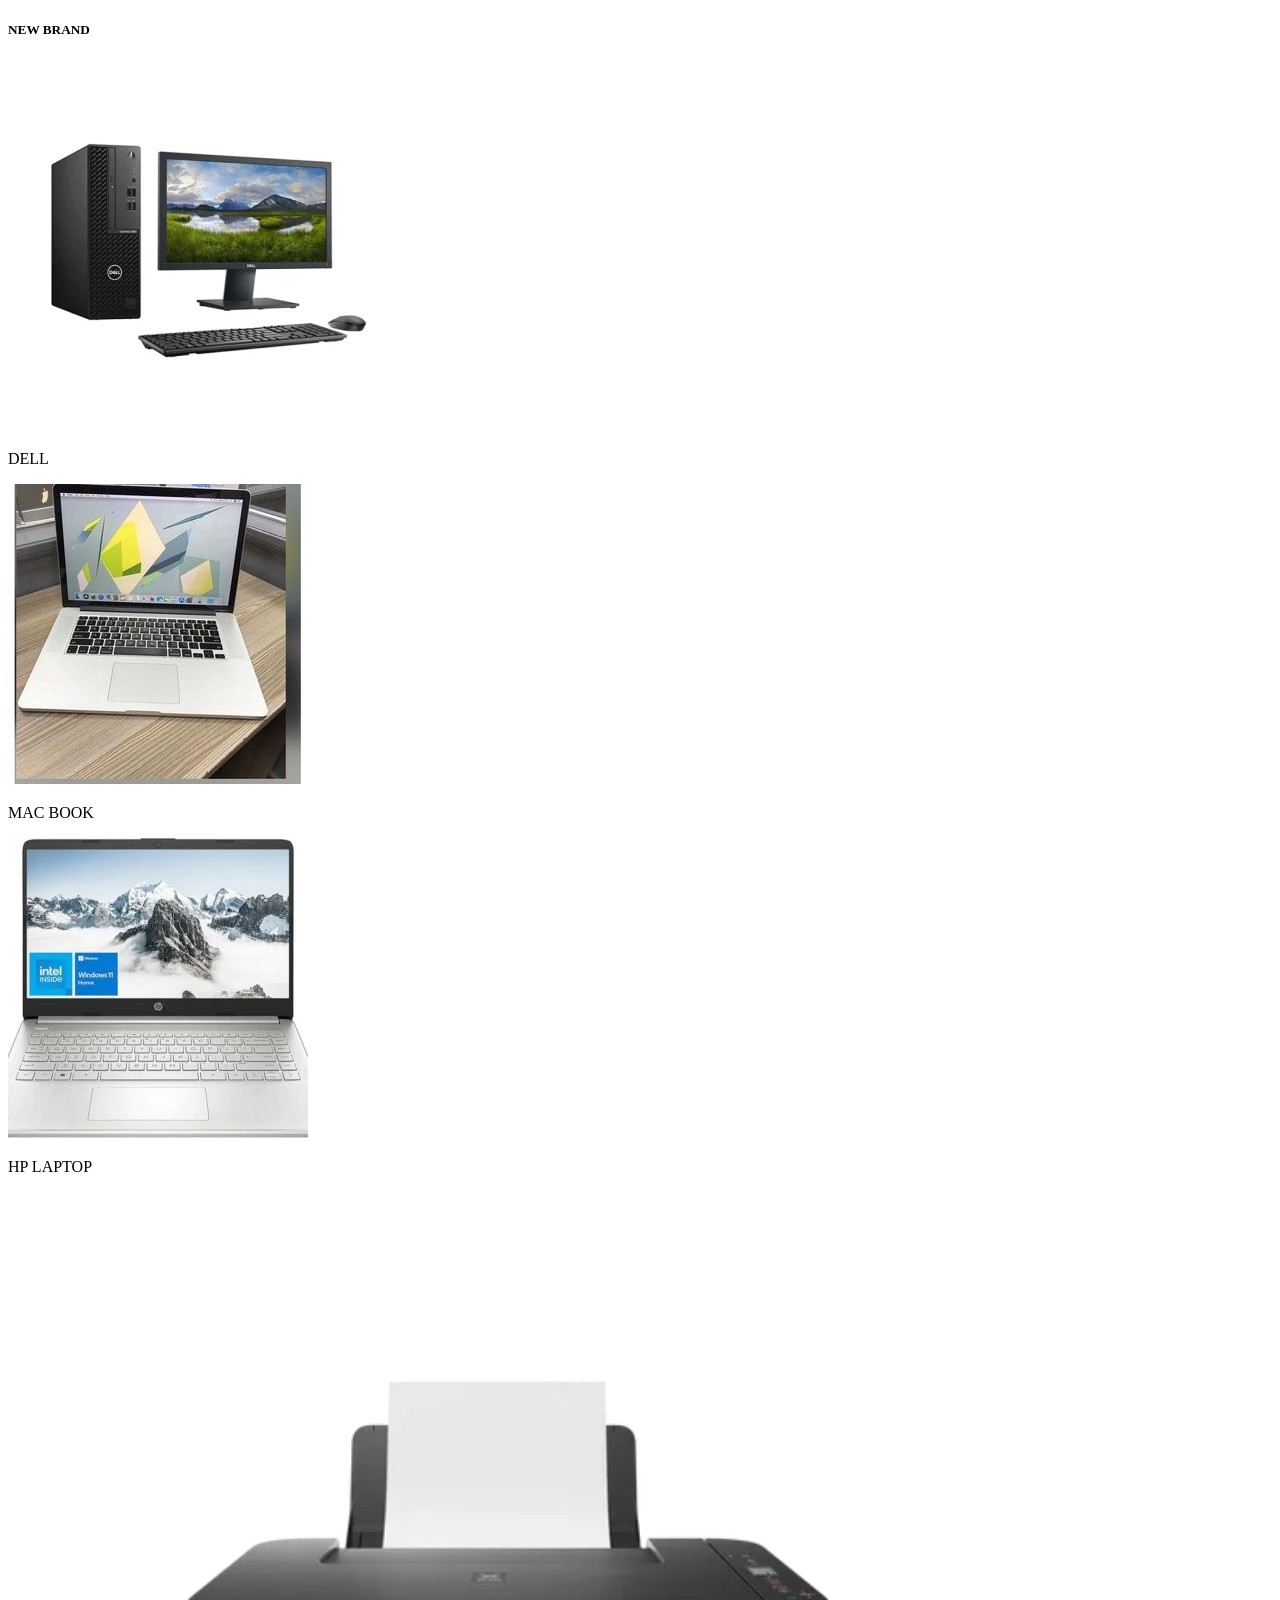
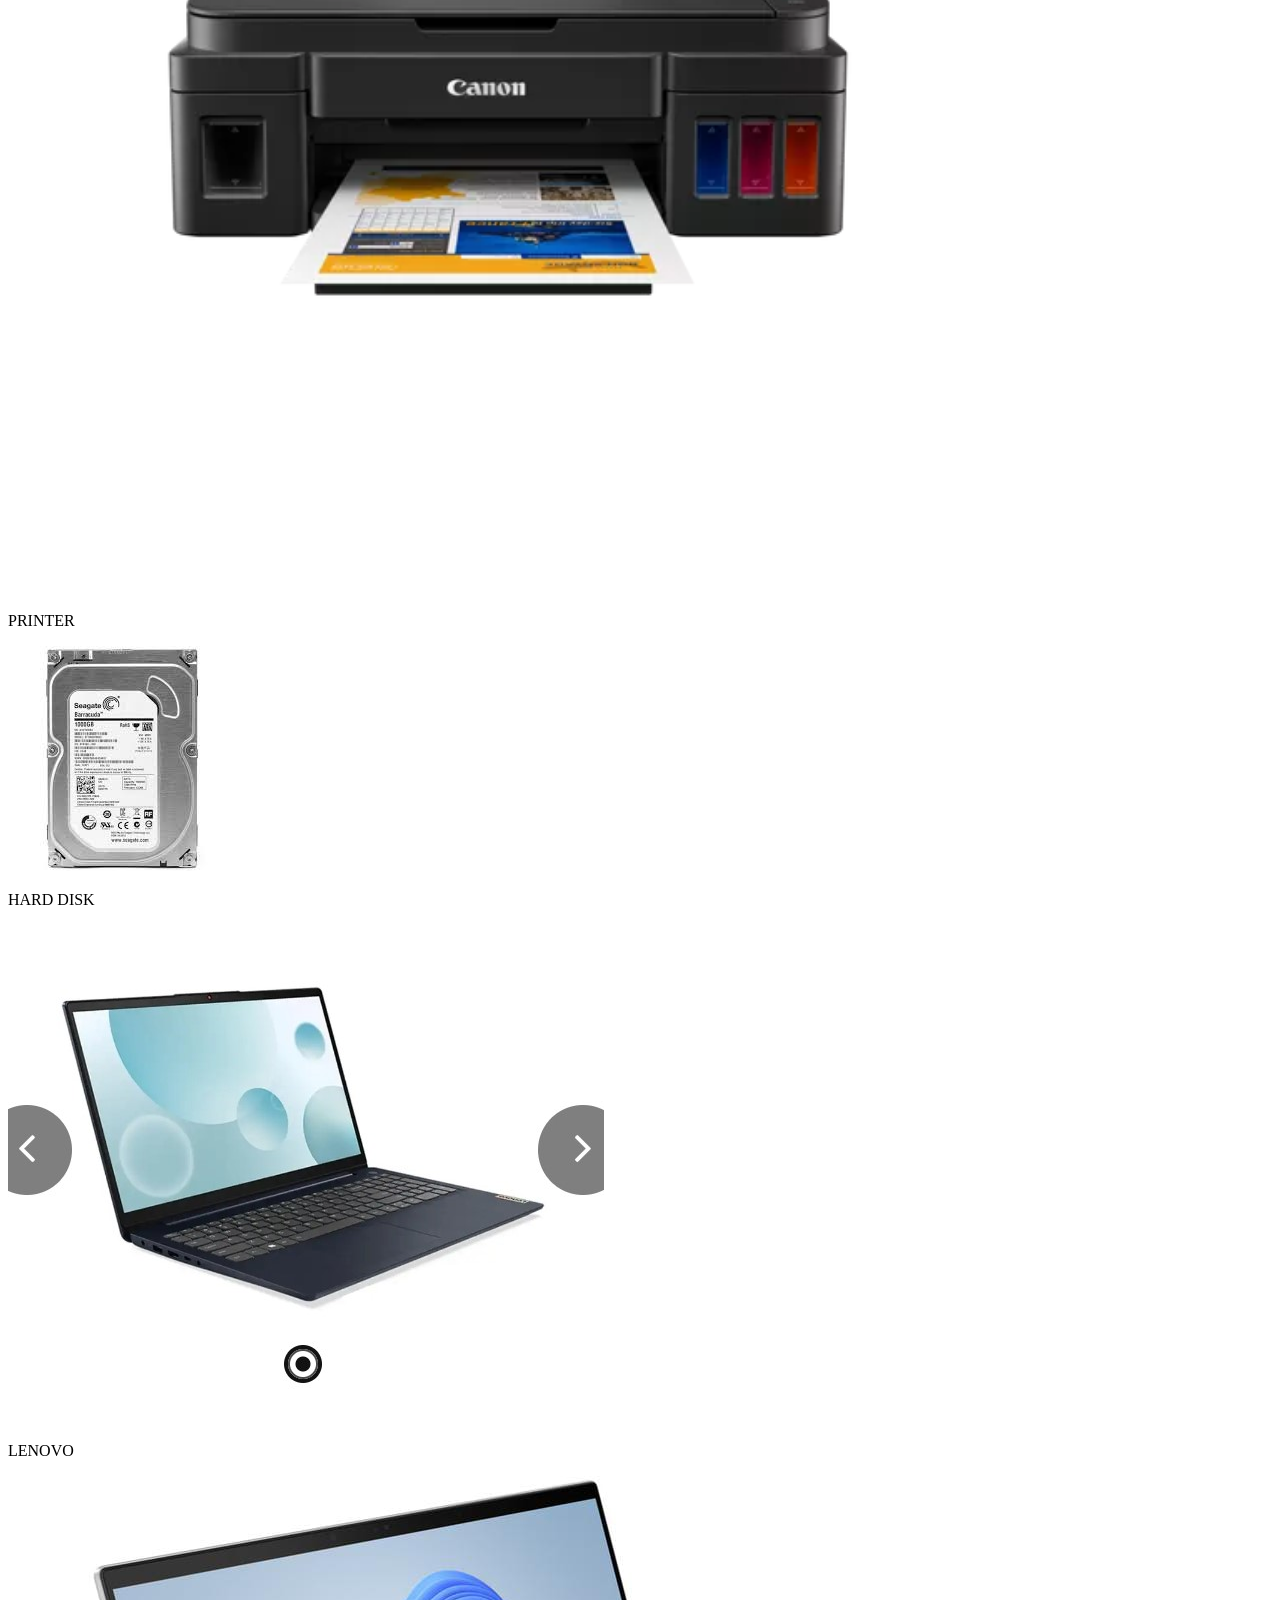
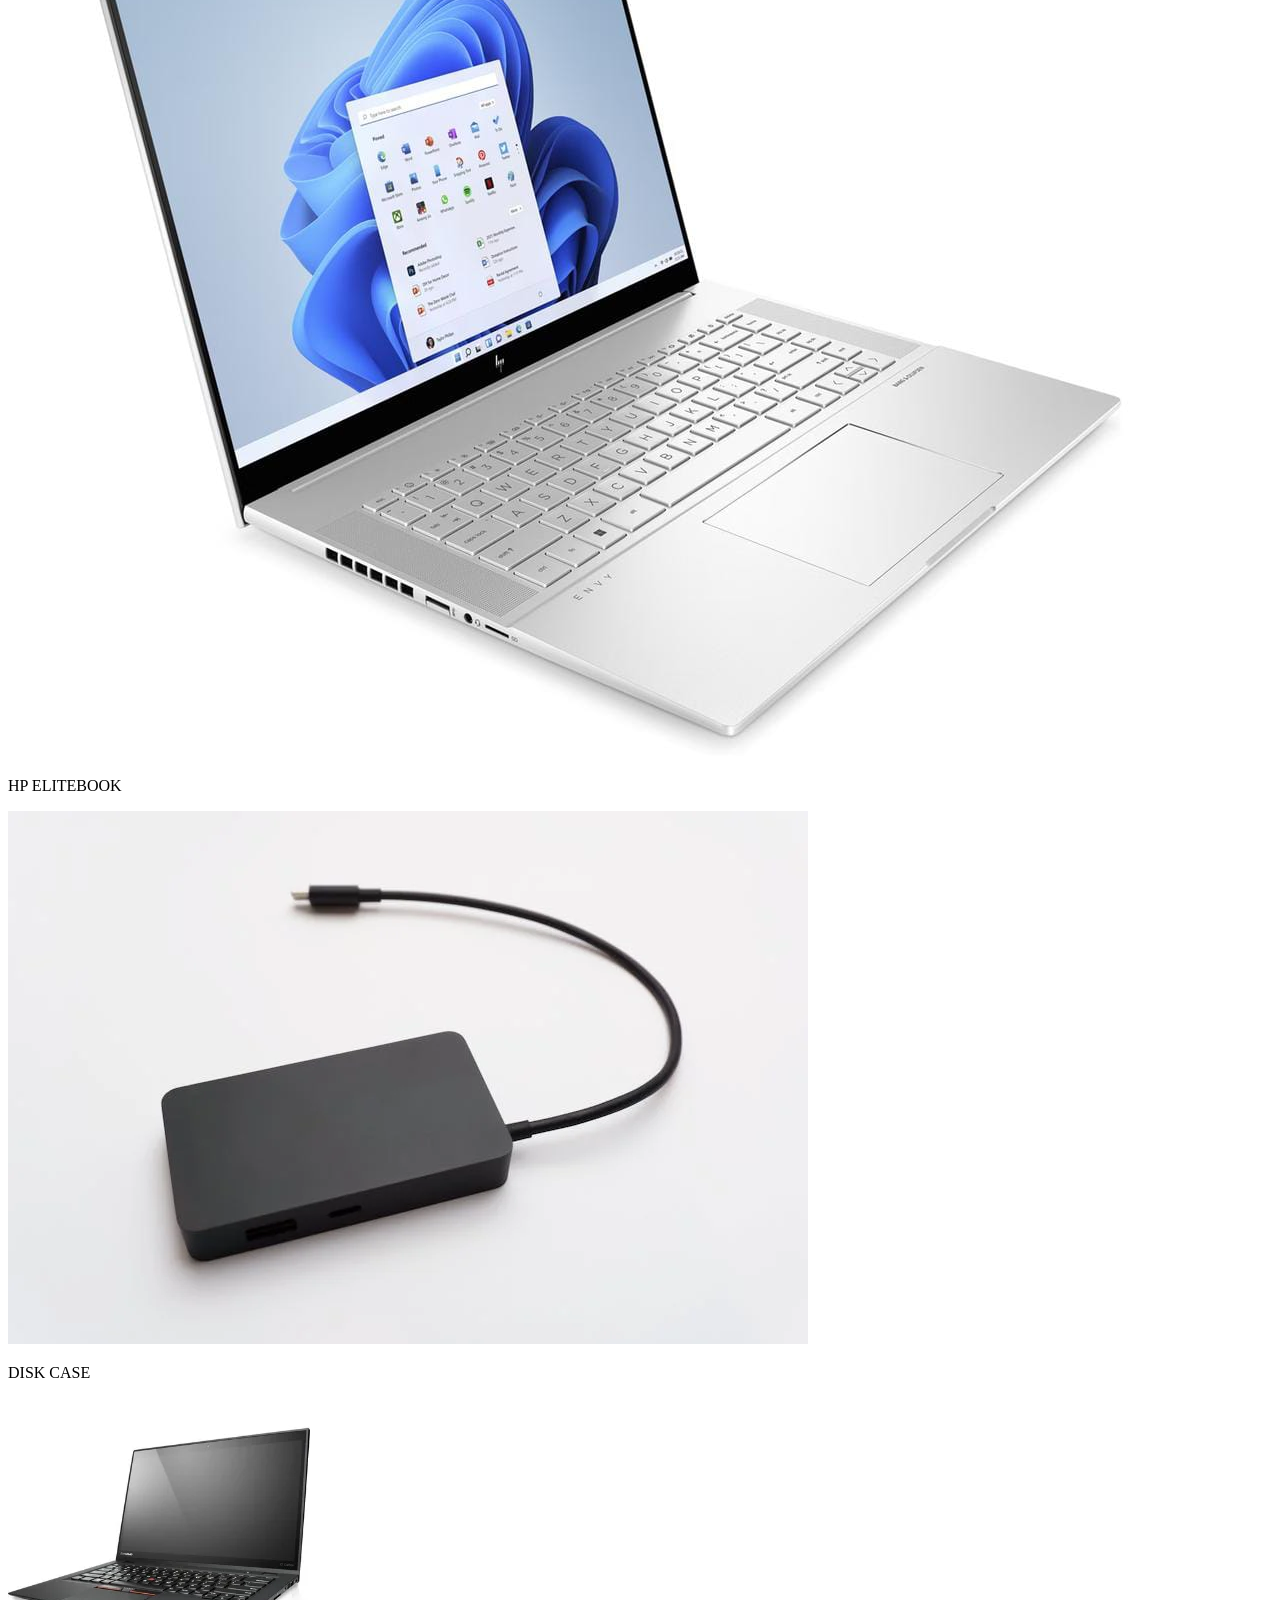
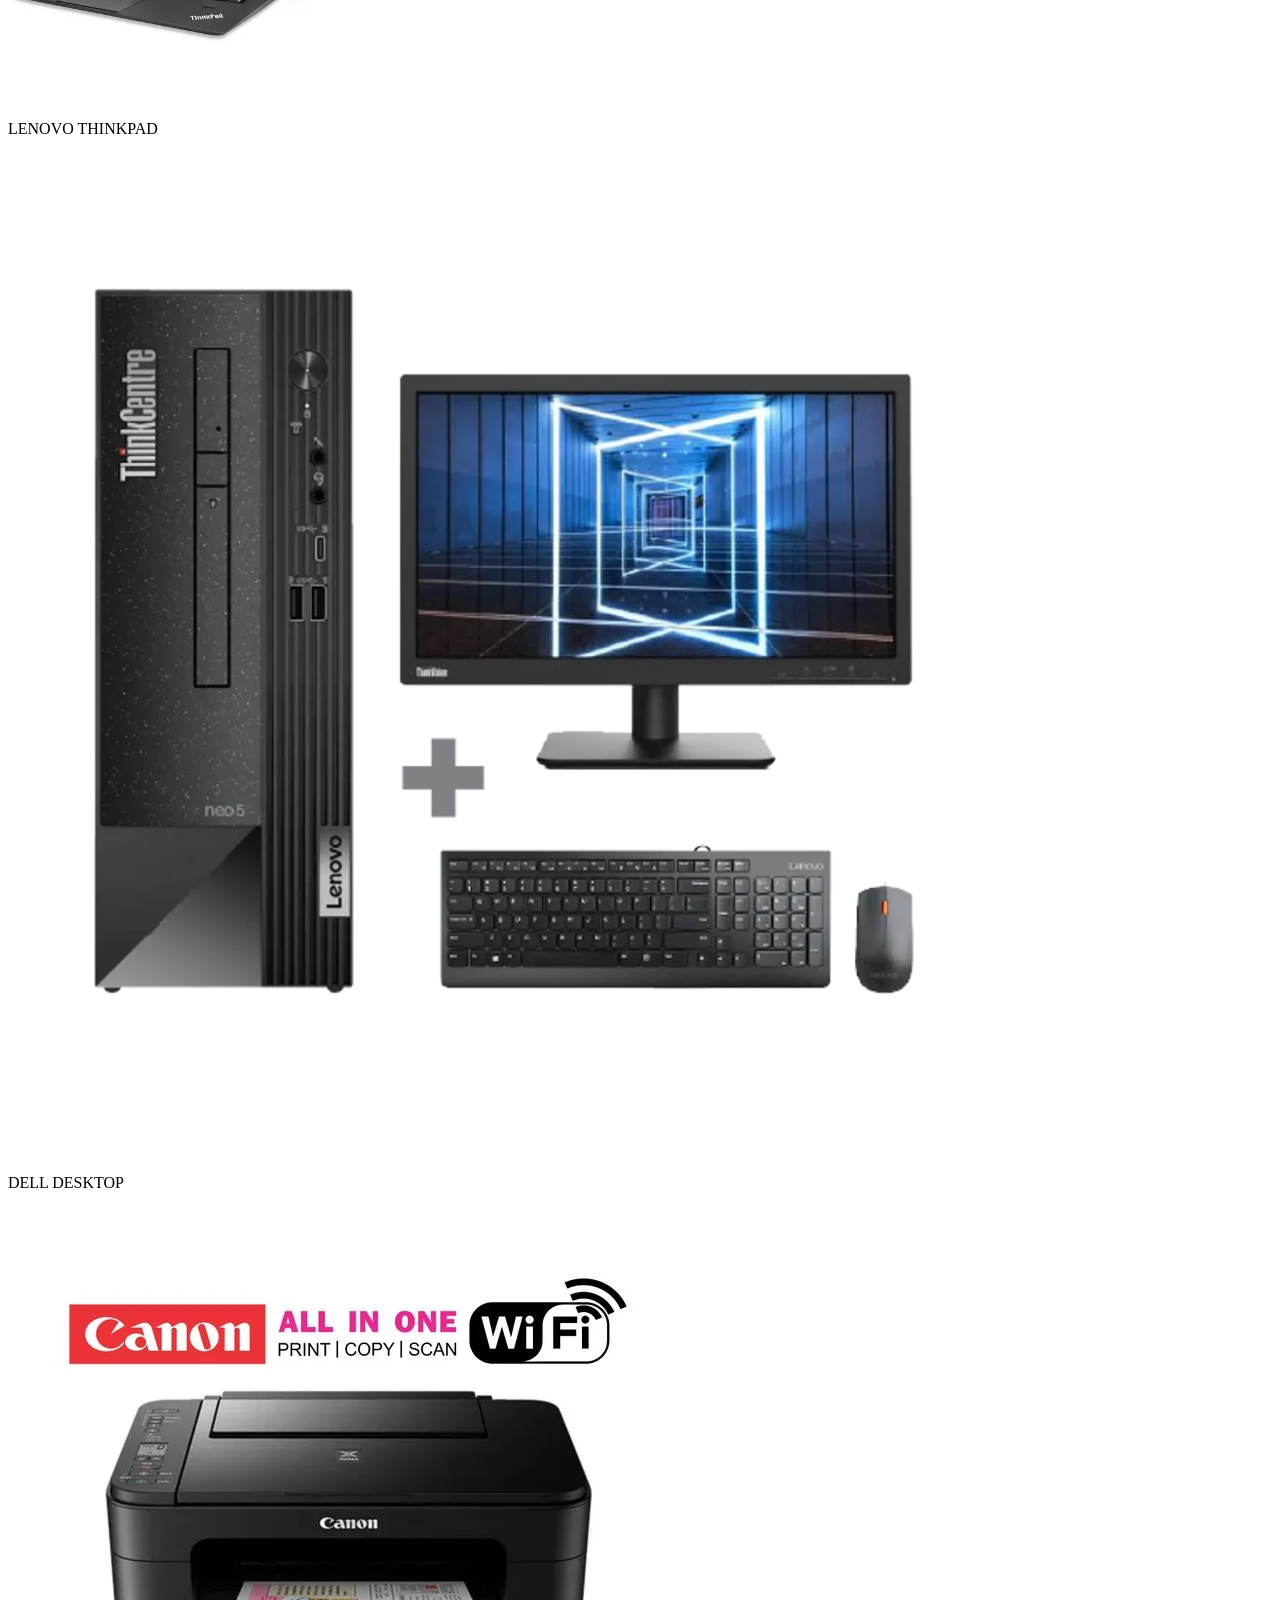
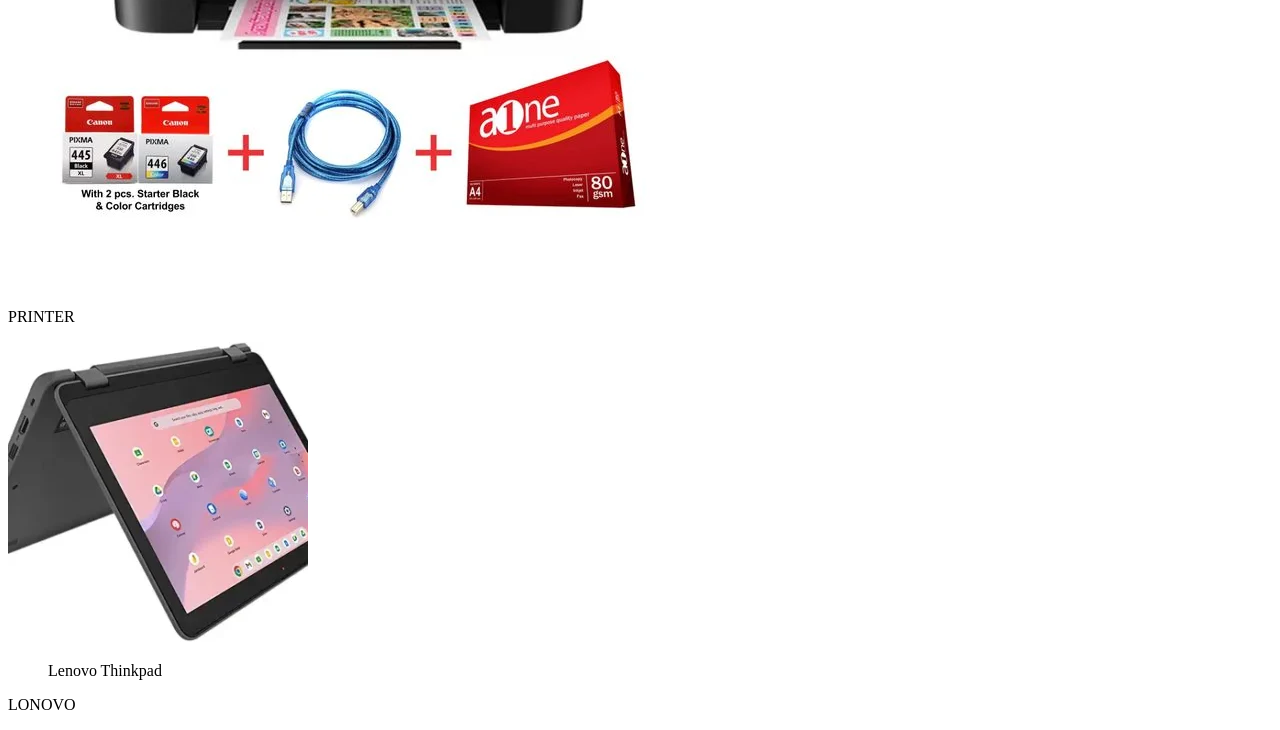
==== newbrand.html @ 6de8a30a "site" ====
<!DOCTYPE html>

 <html lang="en">
 <head>
    <meta charset="UTF-8">
    <meta name="viewport" content="width=device-width, initial-scale=1.0">
    <title>BRAND</title>
 </head>
 <body>
    
 
 <!-- ==============================
        Process Section
    =================================== -->
    <section class="process">
        <div class="container custom-container">
            <div class="row">
                <div class="col-md-12">
                    <div class="page-title text-center">
                        <h5 class="page-sub-title mr-0">NEW BRAND</h5>
                        <h3 class="page-main-title white mr-0"></h3>
                    </div>
                </div>
                <div class="col-6 col-sm-6 col-md-3 col-lg-3 col-xl-3 pd-0 before-none">
                    <div class="process-box pos-r text-center">
                        <img src="img/dellopti.webp" class="img-fluid" alt="process img">
                        <p class="white mr-0">DELL</p>
                    </div>
                </div>
                <div class="col-6 col-sm-6 col-md-3 col-lg-3 col-xl-3 pd-0 before-none">
                    <div class="process-box pos-r text-center">
                        <img src="img/apple_macbook.jpg" class="img-fluid" alt="process img">
                        <p class="white mr-0">MAC BOOK</p>
                    </div>
                </div>
                <div class="col-6 col-sm-6 col-md-3 col-lg-3 col-xl-3 pd-0 before-none">
                    <div class="process-box pos-r text-center">
                        <img src="img/HPency.webp" class="img-fluid" alt="process img">
                        <p class="white mr-0">HP LAPTOP</p>
                    </div>
                </div>
                <div class="col-6 col-sm-6 col-md-3 col-lg-3 col-xl-2.5 pd-0">
                    <div class="process-box before-none pos-r text-center">
                        <img src="img/canon.png" class="img-fluid" alt="process img">
                        <p class="white mr-0">PRINTER</p>
                    </div>
                </div>
                <div class="col-6 col-sm-6 col-md-3 col-lg-3 col-xl-3 pd-0 before-none">
                    <div class="process-box pos-r text-center">
                        <img src="img/storage1.jpeg" class="img-fluid" alt="process img">
                        <span>

                        </span>
                        <p class="white mr-0">HARD DISK</p>
                    </div>
                </div>
                <div class="col-6 col-sm-6 col-md-3 col-lg-3 col-xl-3 pd-0 before-none">
                    <div class="process-box pos-r text-center">
                        <img src="img/highlenovo.jpg" class="img-fluid" alt="process img">
                        <p class="white mr-0">LENOVO</p>
                    </div>
                </div>
                <div class="col-5 col-sm-5 col-md-3 col-lg-3 col-xl-3 pd-0 before-none">
                    <div class="process-box pos-r text-center">
                        <img src="img/new2.jpg" class="img-fluid" alt="process img">
                        <p class="white mr-0">HP ELITEBOOK</p>
                    </div>
                </div>
                <div class="col-6 col-sm-6 col-md-3 col-lg-3 col-xl-3 pd-0">
                    <div class="process-box before-none pos-r text-center">
                        <img src="img/case.webp" class="img-fluid" alt="process img">
                        <p class="white mr-0">DISK CASE</p>
                    </div>
                </div>
                <div class="col-6 col-sm-6 col-md-3 col-lg-3 col-xl-3 pd-0 before-none">
                    <div class="process-box pos-r text-center">
                        <img src="img/lenovo.webp" class="img-fluid" alt="process img">
                        <p class="white mr-0">LENOVO THINKPAD</p>
                    </div>
                </div>
                <div class="col-6 col-sm-6 col-md-3 col-lg-3 col-xl-3 pd-0">
                    <div class="process-box before-none pos-r text-center">
                        <img src="img/desktop.png" class="img-fluid" alt="process img">
                        <p class="white mr-0">DELL DESKTOP</p>
                    </div>
                </div>
                <div class="col-6 col-sm-6 col-md-3 col-lg-3 col-xl-3 pd-0 before-none">
                    <div class="process-box pos-r text-center">
                        <img src="img/canone2.webp" class="img-fluid" alt="process img">
                        <p class="white mr-0">PRINTER</p>
                    </div>
                </div>
                <div class="col-6 col-sm-6 col-md-3 col-lg-3 col-xl-3 pd-0">
                    <div class="process-box before-none pos-r text-center">
                        <img src="img/lenovo-300x300.webp" class="img-fluid" alt="process img">
                        <span class="description">
                            
                            <ul>
                                Lenovo Thinkpad
                            </ul>
                        </span>
                        <p class="white mr-0">LONOVO</p>
                    </div>
                </div>
            </div>
        </div>
    </section>
</body>
 </html>
   </html>
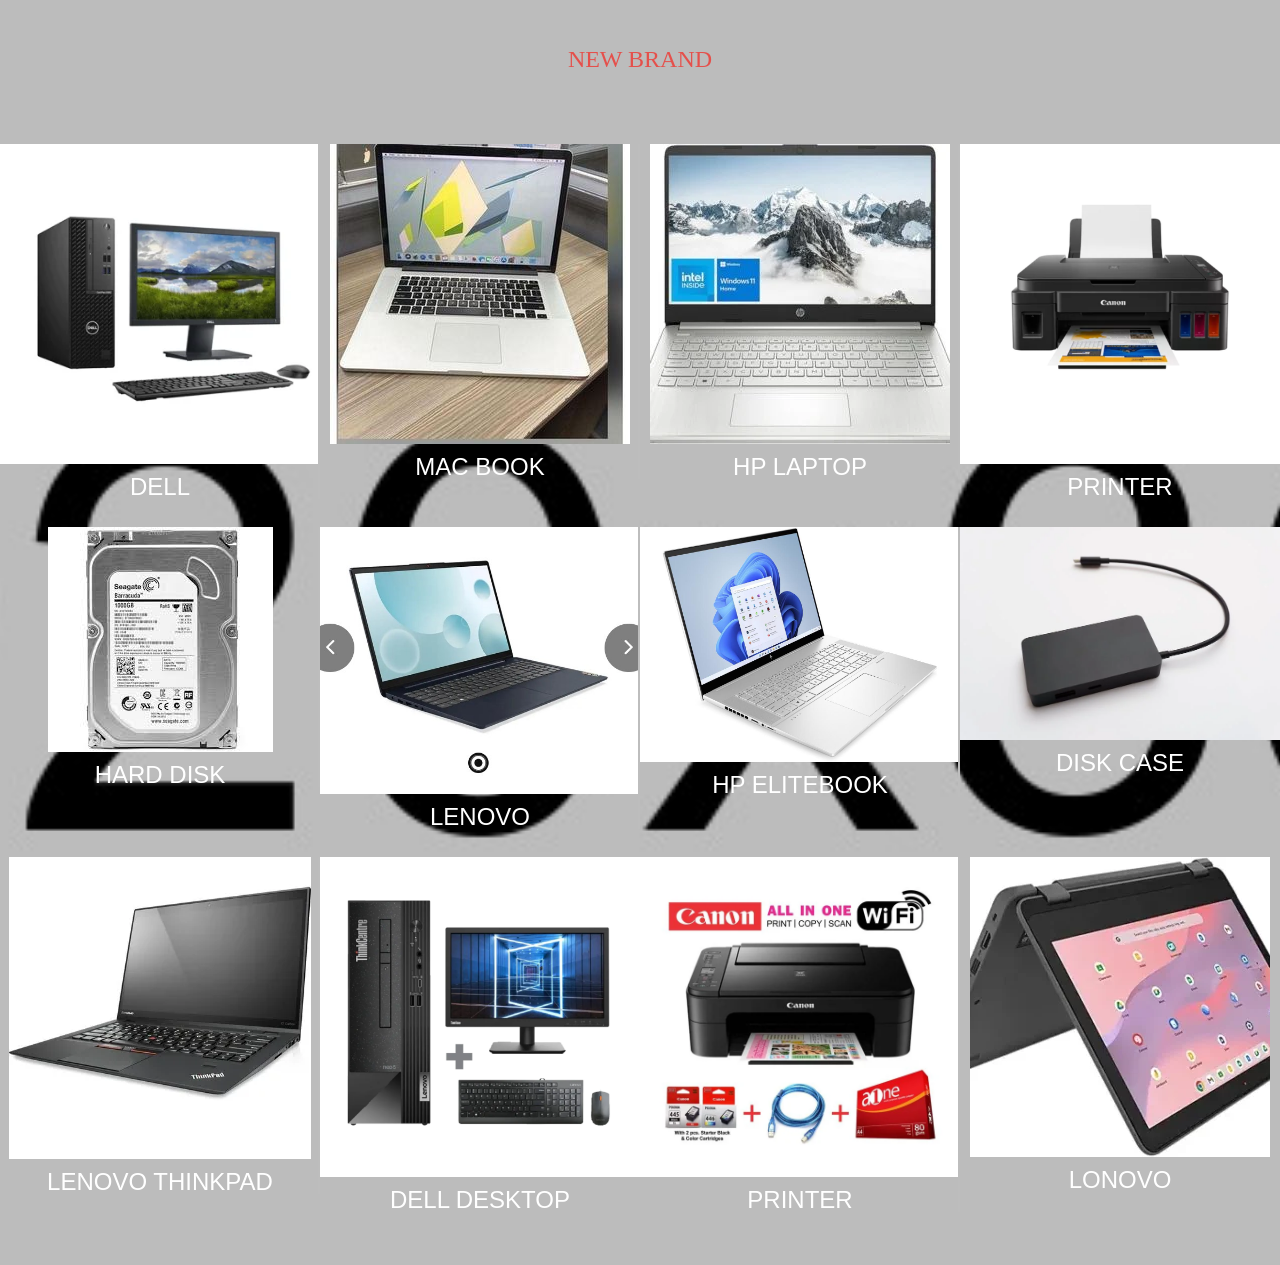
==== commit 938d0d08: "commodity prices" ====
--- a/newbrand.html
+++ b/newbrand.html
@@ -6,6 +6,25 @@
     <meta charset="UTF-8">
     <meta name="viewport" content="width=device-width, initial-scale=1.0">
     <title>BRAND</title>
+
+      <link rel="stylesheet" href="css/hover-min.css">
+    <link rel="stylesheet" href="css/magnific-popup.css">
+    <link rel="stylesheet" href="css/font-awesome.min.css">
+    <link rel="stylesheet" href="css/flexslider.css">
+    <link rel="stylesheet" href="css/owl.carousel.min.css">
+    <link rel="stylesheet" href="css/bootstrap.min.css">
+
+    <!-- =========================
+        Loding Main Theme Style
+    ============================== -->
+    <link rel="stylesheet" href="css/style.css">
+    <link rel="stylesheet" href="css/color.css">
+
+    <!-- =========================
+    	Header Loding JS Script
+    ============================== -->
+    <script src="js/modernizr.js"></script>
+    
  </head>
  <body>
     
--- a/css/style.css
+++ b/css/style.css
@@ -0,0 +1,2740 @@
+/* * -----------------------------------------------------------------*
+ *                        Font Family                               *
+ * -----------------------------------------------------------------*
+ *$ral: 'Raleway', sans-serif;
+ *$lato: 'Lato', sans-serif;
+ *$cou: 'Courgette', cursive;
+-------------------------------------------------------------------*/ */
+
+ 
+/*------------------------------------------
+	Google Font
+--------------------------------------------*/
+/*------------------------------------------
+	Theme Colors
+--------------------------------------------*/
+/**
+ * ---------------------------------------------------------------------------
+ * 0?. Base Styles.
+ * ---------------------------------------------------------------------------
+ */
+@import url("https://fonts.googleapis.com/css?family=Courgette|Lato|Raleway:400,500,600,700,900");
+body {
+  font-size: 14px;
+  line-height: 20px;
+  font-family: "Lato", sans-serif;
+}
+
+h1, h2, h3, h4, h5, h6 {
+  font-family: "Raleway", sans-serif;
+  line-height: 1;
+}
+
+section {
+  padding: 20px 0;
+}
+
+/*------------------------------------------
+	Theme Colors Class
+--------------------------------------------*/
+.white {
+  color: white !important;
+}
+
+.black {
+  color: #333740 !important;
+}
+
+.green {
+  color: #e5504b !important;
+}
+
+.bg-white {
+  background: white !important;
+}
+
+.bg-black {
+  background: #333740 !important;
+}
+
+.bg-green {
+  background: #e5504b !important;
+}
+
+/*------------------------------------------
+	Global Class
+--------------------------------------------*/
+.ral {
+  font-family: "Raleway", sans-serif;
+}
+
+.lato {
+  font-family: "Lato", sans-serif;
+}
+
+.cou {
+  font-family: "Courgette", cursive;
+}
+
+.pd-0 {
+  padding: 0;
+}
+
+.pdl-0 {
+  padding-left: 0;
+}
+
+.pdr-0 {
+  padding-right: 0;
+}
+
+.pdb-0 {
+  padding-bottom: 0;
+}
+
+.mr-0 {
+  margin: 0 !important;
+}
+
+.mrl-0 {
+  margin-left: 0;
+}
+
+.mrr-0 {
+  margin-right: 0;
+}
+
+.mrt-0 {
+  margin-top: 0 !important;
+}
+
+.mrb-0 {
+  margin-bottom: 0 !important;
+}
+
+.mr-auto {
+  margin: 0 auto;
+}
+
+.pos-r {
+  position: relative;
+}
+
+.pos-a {
+  position: absolute;
+}
+
+.width-auto {
+  width: auto !important;
+}
+
+.display-block {
+  display: block;
+}
+
+.display-inline-block {
+  display: inline-block;
+}
+
+.border-0 {
+  border: 0;
+}
+
+.focus-none:focus {
+  box-shadow: none;
+  border-color: transparent;
+}
+
+.border-radius-0 {
+  border-radius: 0;
+}
+
+.border-transparent {
+  border-color: transparent;
+}
+.border-transparent:active, .border-transparent:focus {
+  border-color: transparent;
+}
+
+.bg-transparent {
+  background: transparent;
+}
+
+.container-1650 {
+  max-width: 1650px;
+}
+
+.cursor-pointer {
+  cursor: pointer;
+}
+
+.page-title {
+  padding-bottom: 23px;
+}
+.page-title .page-sub-title {
+  font-family: "Courgette", cursive;
+  color: #e5504b;
+  font-size: 14px;
+}
+.page-title .page-main-title {
+  font-size: 20px;
+  font-weight: 600;
+}
+
+.vigo-btn {
+  font-size: 12px;
+  padding-left: 20px;
+  padding-right: 20px;
+  font-weight: 500;
+}
+.vigo-btn:hover {
+  color: #e5504b !important;
+  background: white !important;
+  border: 1px solid #e5504b !important;
+}
+
+.hvr-shutter-out-horizontal {
+  transition-duration: 0.50s !important;
+}
+.hvr-shutter-out-horizontal:hover {
+  border-color: #e5504b;
+  color: #e5504b !important;
+}
+.hvr-shutter-out-horizontal:before {
+  background: white;
+  transition-duration: 0.50s;
+}
+
+.hvr-shutter-in-horizontal {
+  transition-duration: 0.50s !important;
+}
+.hvr-shutter-in-horizontal:before {
+  background: white;
+  transition-duration: 0.50s;
+}
+.hvr-shutter-in-horizontal:hover {
+  border-color: white !important;
+  color: white !important;
+  background: #e5504b !important;
+}
+
+.white-btn:hover {
+  background: #e5504b !important;
+  color: white !important;
+  border-color: white !important;
+  transform: translateY(-5px);
+}
+
+.pos-center {
+  position: absolute;
+  top: 50%;
+  left: 50%;
+  transform: translate(-50%, -50%);
+}
+
+.highlight-text {
+  font-weight: 700;
+}
+
+.before-none:before {
+  display: none;
+}
+
+.vigo-loder {
+  position: fixed;
+  width: 100%;
+  height: 100%;
+  background: #e5504b;
+  z-index: 30;
+}
+
+.mixitup-control-active {
+  color: #e5504b !important;
+}
+
+.sk-rotating-plane {
+  width: 40px;
+  height: 40px;
+  background-color: #fff;
+  position: absolute;
+  top: 45%;
+  left: 50%;
+  transform: translateY(-50%);
+  margin: 0;
+  -webkit-animation: sk-rotatePlane 1.2s infinite ease-in-out;
+  animation: sk-rotatePlane 1.2s infinite ease-in-out;
+}
+
+@-webkit-keyframes sk-rotatePlane {
+  0% {
+    -webkit-transform: perspective(120px) rotateX(0deg) rotateY(0deg);
+    transform: perspective(120px) rotateX(0deg) rotateY(0deg);
+  }
+
+  50% {
+    -webkit-transform: perspective(120px) rotateX(-180.1deg) rotateY(0deg);
+    transform: perspective(120px) rotateX(-180.1deg) rotateY(0deg);
+  }
+
+  100% {
+    -webkit-transform: perspective(120px) rotateX(-180deg) rotateY(-179.9deg);
+    transform: perspective(120px) rotateX(-180deg) rotateY(-179.9deg);
+  }
+}
+@keyframes sk-rotatePlane {
+  0% {
+    -webkit-transform: perspective(120px) rotateX(0deg) rotateY(0deg);
+    transform: perspective(120px) rotateX(0deg) rotateY(0deg);
+  }
+
+  50% {
+    -webkit-transform: perspective(120px) rotateX(-180.1deg) rotateY(0deg);
+    transform: perspective(120px) rotateX(-180.1deg) rotateY(0deg);
+  }
+
+  100% {
+    -webkit-transform: perspective(120px) rotateX(-180deg) rotateY(-179.9deg);
+    transform: perspective(120px) rotateX(-180deg) rotateY(-179.9deg);
+  }
+}
+#container {
+  position: absolute;
+  top: 50%;
+  left: 50%;
+  z-index: 10;
+  transform: translate(-50%, -50%);
+}
+
+#play {
+  position: absolute;
+  top: 0;
+  left: 0;
+  width: 100%;
+  height: 100%;
+  cursor: pointer;
+  background: url(../img/youtube.jpeg) no-repeat 50% 50%;
+  background-size: auto, cover;
+  z-index: 10;
+}
+
+.page-title {
+  position: relative;
+}
+.page-title:before {
+  content: "";
+  position: absolute;
+  bottom: 0;
+  left: 50%;
+  transform: translateX(-50%);
+  height: 4px;
+  width: 80px;
+  border-radius: 20px;
+  background: #e5504b;
+}
+
+/* ==========================
+	Custom Media Query
+============================= */
+@media (min-width: 1024px) {
+  body {
+    font-size: 15px;
+    line-height: 25px;
+    font-family: "Lato", sans-serif;
+  }
+
+  h1 {
+    font-size: 72px;
+    line-height: 82px;
+    font-weight: 400;
+  }
+
+  h2 {
+    font-size: 47px;
+    line-height: 41px;
+    font-weight: 500;
+  }
+
+  h3 {
+    font-size: 36px;
+    line-height: 35px;
+  }
+
+  h4 {
+    font-size: 34px;
+    line-height: 38px;
+  }
+
+  h5 {
+    font-size: 24px;
+    line-height: 35px;
+  }
+
+  h6 {
+    font-size: 18px;
+    line-height: 35px;
+  }
+
+  i {
+    line-height: 1 !important;
+  }
+
+  .page-title .page-sub-title {
+    line-height: 1;
+  }
+  .page-title .page-main-title {
+    font-size: 20px;
+  }
+}
+@media (min-width: 1200px) {
+  .custom-container {
+    max-width: 1650px;
+  }
+
+  .vigo-btn {
+    font-size: 18px;
+    padding-left: 25px !important;
+    padding-right: 25px !important;
+    padding-top: 0.5rem !important;
+    padding-bottom: 0.5rem !important;
+    font-weight: 300;
+    letter-spacing: 1px;
+  }
+
+  .page-title {
+    padding-bottom: 30px;
+    margin-bottom: 50px;
+    position: relative;
+  }
+  .page-title:before {
+    content: "";
+    position: absolute;
+    bottom: 0;
+    left: 50%;
+    transform: translateX(-50%);
+    height: 4px;
+    width: 80px;
+    border-radius: 20px;
+    background: #e5504b;
+  }
+  .page-title .page-sub-title {
+    font-size: 24px;
+    line-height: 34px;
+  }
+  .page-title .page-main-title {
+    font-size: 34px;
+    line-height: 44px;
+    color: #333740;
+  }
+
+  .is-sticky .main-nav {
+    border-bottom: 1px solid #c8c8c8;
+  }
+
+  .hvr-shutter-out-horizontal {
+    padding-left: 24px;
+    padding-right: 24px;
+    overflow: hidden;
+  }
+  .hvr-shutter-out-horizontal:hover {
+    border-color: #e5504b;
+    color: #e5504b !important;
+  }
+  .hvr-shutter-out-horizontal:before {
+    background: white;
+    transition-duration: 0.50s;
+  }
+
+  .hvr-shutter-in-horizontal {
+    padding-left: 24px;
+    padding-right: 24px;
+    overflow: hidden;
+  }
+  .hvr-shutter-in-horizontal:before {
+    background: white;
+    transition-duration: 0.50s;
+  }
+  .hvr-shutter-in-horizontal:hover {
+    border-color: white !important;
+    color: white !important;
+    background: #e5504b !important;
+  }
+}
+@media (max-width: 1024px) {
+  body {
+    font-size: 14px;
+    line-height: 24px;
+  }
+
+  .page-title {
+    padding-bottom: 8px;
+    margin-bottom: 20px;
+  }
+}
+@media (max-width: 768px) {
+  .page-title {
+    padding-bottom: 15px;
+  }
+  .page-title .page-sub-title {
+    line-height: 24px;
+  }
+  .page-title .page-main-title {
+    line-height: 30px;
+  }
+}
+/**
+ * ---------------------------------------------------------------------------
+ * 0?. Header Styles
+ * ---------------------------------------------------------------------------
+ */
+.header-info .media {
+  width: 25px;
+  height: 25px;
+  border-radius: 100%;
+}
+.header-info .header-meta {
+  margin-right: 5px;
+}
+
+.social-media i {
+  font-size: 18px;
+  margin: 0 3px;
+}
+
+.modal-dialog textarea,
+.modal-dialog input {
+  margin-bottom: 10px;
+}
+
+.header-top a {
+  transition: 0.5s;
+}
+.header-top a:hover {
+  text-decoration: none;
+  color: #333740 !important;
+}
+.header-top .header-meta .header-meta-main-btn .media-body {
+  transition: 0.5s;
+}
+.header-top .header-meta .header-meta-main-btn:hover .media-body {
+  color: #333740 !important;
+}
+.header-top .social-media a i {
+  transition: 0.5s;
+}
+.header-top .social-media a:hover i {
+  color: #333740 !important;
+}
+
+header {
+  position: relative;
+}
+header:before {
+  content: "";
+  position: absolute;
+  bottom: 0;
+  left: 0;
+  height: 2px;
+  width: 100%;
+  background: #fff;
+  border-bottom: 1px dashed #e5504b;
+}
+
+@media (min-width: 576px) {
+  .header-top .custom-container {
+    padding-left: 15px;
+    padding-right: 15px;
+  }
+}
+@media (min-width: 1200px) {
+  .header-top .custom-container {
+    padding-left: 0;
+    padding-right: 0;
+  }
+
+  header .social-media {
+    padding: 0;
+    padding-left: 18px;
+  }
+
+  .header-info i {
+    width: 35px;
+    height: 35px;
+    background: white;
+    border-radius: 100%;
+    margin-right: 10px !important;
+    font-size: 18px;
+    position: relative;
+  }
+  .header-info i:before {
+    position: absolute;
+    top: 50%;
+    left: 50%;
+    transform: translate(-50%, -50%);
+  }
+  .header-info .media {
+    width: auto;
+    height: auto;
+    border-radius: 100%;
+  }
+  .header-info .header-meta {
+    background: transparent !important;
+    margin-right: 36px;
+  }
+  .header-info .header-meta .header-meta-main-btn {
+    margin-right: 10px;
+    background: transparent !important;
+  }
+  .header-info .header-meta .search-form i {
+    width: auto;
+    height: auto;
+    background: transparent;
+    margin: 0 !important;
+  }
+  .header-info .header-meta .search-form i:before {
+    position: static;
+    left: auto;
+    height: auto;
+  }
+  .header-info .header-meta-ph {
+    margin-right: 46px;
+  }
+
+  .ct-slider-text {
+    transform: translateX(-24px);
+  }
+
+  .social-media i {
+    margin-left: 0;
+    margin-right: 16px;
+  }
+}
+/**
+ * ---------------------------------------------------------------------------
+ * 0?. Navigation
+ * ---------------------------------------------------------------------------
+ */
+.main-nav {
+  position: relative;
+  z-index: 20;
+  padding: 0;
+  border-bottom: 1px solid rgba(221, 221, 221, 0.35);
+}
+.main-nav nav .nav-link {
+  transition: 0.5s;
+}
+.main-nav nav .nav-link:hover {
+  color: #e5504b !important;
+}
+.main-nav nav .navbar-brand img {
+  max-width: 100px;
+}
+.main-nav nav .navbar-light .navbar-toggler {
+  padding: 5px;
+}
+.main-nav .vigo-btn {
+  padding: 7px 5px;
+  position: relative;
+  z-index: 10;
+  transform: translateX(7px);
+}
+.main-nav .main-logo {
+  position: absolute;
+  width: 100%;
+  top: 8px;
+}
+.main-nav .navbar-toggler {
+  position: relative;
+  z-index: 10;
+  padding: 3px 5px;
+  transform: translateX(-7px);
+}
+.main-nav .navbar-toggler .navbar-toggler-icon {
+  font-size: 15px;
+}
+
+.main-nav .current a {
+  color: #e5504b !important;
+}
+
+@media (min-width: 768px) {
+  .main-nav .navbar-expand-lg {
+    padding-top: 0;
+  }
+  .main-nav .nav-link {
+    color: #333740 !important;
+  }
+}
+@media (min-width: 992px) {
+  .main-nav .main-logo {
+    position: static;
+  }
+}
+@media (min-width: 1024px) {
+  .main-nav .main-logo {
+    position: absolute;
+  }
+
+  .main-nav .main-logo {
+    display: inline-block !important;
+    left: 0 !important;
+    width: auto;
+    top: 10px;
+  }
+}
+@media (min-width: 1200px) {
+  .header-top {
+    padding: 10px 0;
+  }
+
+  .main-nav {
+    padding-bottom: 0;
+  }
+  .main-nav .navbar-nav {
+    margin-right: 52px;
+  }
+  .main-nav .navbar-expand-lg {
+    padding: 2px 0;
+  }
+  .main-nav .nav-link {
+    font-size: 17px;
+    padding-left: 15px !important;
+    padding-right: 15px !important;
+  }
+  .main-nav nav .navbar-brand img {
+    max-width: 100%;
+  }
+
+  .header-info .header-meta-search-btn {
+    margin-right: 0;
+  }
+  .header-info .header-meta-search-icon {
+    margin-right: 5px !important;
+  }
+
+  .main-nav .vigo-btn {
+    padding-top: 13px !important;
+    padding-bottom: 13px !important;
+  }
+}
+/**
+ * ---------------------------------------------------------------------------
+ * 0?. Footer Styles
+ * ---------------------------------------------------------------------------
+ */
+footer {
+  padding: 25px 30px;
+  background: url("../img/lenovo.jpg");
+  background-size: cover;
+  background-attachment: fixed;
+  
+ 
+}
+footer .footer-title {
+  font-size: 18px;
+  padding-bottom: 10px;
+  margin-bottom: 15px;
+}
+footer .footer-title:before {
+  content: "";
+  position: absolute;
+  bottom: 0;
+  left: 0;
+  height: 2px;
+  width: 50px;
+  background: #e5504b;
+  border-radius: 20px;
+}
+footer .footer-box {
+  margin-bottom: 25px;
+}
+footer .footer-content {
+  margin-bottom: 20px;
+}
+footer .payment-method {
+  margin-top: 10px;
+}
+footer .payment-method img {
+  margin-bottom: 8px;
+}
+footer .footer-contact-form textarea,
+footer .footer-contact-form input {
+  margin-bottom: 10px;
+}
+footer .contact-address li {
+  padding: 0 0 10px;
+}
+footer .contact-address li i {
+  margin-right: 15px;
+}
+footer .contact-address li:last-child {
+  padding-bottom: 0;
+}
+footer .footer-box-border {
+  position: relative;
+}
+footer .footer-box-border:before {
+  content: "";
+  position: absolute;
+  top: 50%;
+  left: 50%;
+  width: 2px;
+  height: 180px;
+  background: #e5504b;
+  transform: translate(-50%, -50%);
+}
+
+.copyright {
+  padding: 20px 0;
+  letter-spacing: 2px;
+}
+.copyright .social-media {
+  margin-top: 20px;
+  margin-bottom: 10px;
+}
+.copyright .social-media a i {
+  transition: 0.5s;
+}
+.copyright .social-media a:hover i {
+  color: #e5504b !important;
+}
+.copyright a {
+  transition: 0.5s;
+}
+.copyright a:hover {
+  text-decoration: none;
+  color: #e5504b !important;
+}
+
+@media (max-width: 575px) {
+  footer {
+    padding-top: 25px !important;
+    padding-bottom: 23px !important;
+  }
+
+  .copyright {
+    padding-top: 6px;
+    padding-bottom: 28px;
+  }
+}
+@media (min-width: 768px) {
+  footer {
+    padding: 35px 0 12px;
+  }
+
+  .footer-title,
+  .footer-box,
+  .copyright,
+  .footer-contact-form,
+  .footer-content {
+    text-align: left !important;
+  }
+
+  .footer-title:before {
+    left: 0 !important;
+    transform: translateX(0) !important;
+  }
+
+  .copyright-box {
+    text-align: left;
+  }
+
+  .footer-contact-form textarea {
+    min-height: 140px;
+  }
+}
+@media (min-width: 1024px) {
+  footer {
+    padding: 29px 0 9px;
+  }
+}
+@media (min-width: 1200px) {
+  footer {
+    padding: 95px 0 70px;
+  }
+  footer .footer-title {
+    font-size: 34px;
+    line-height: 44px;
+    padding-bottom: 19px;
+    margin-bottom: 23px;
+  }
+
+  .copyright .social-media {
+    margin-top: 0;
+  }
+  .copyright .copyright-text {
+    margin: 0;
+  }
+
+  .footer-content {
+    font-size: 15px;
+    line-height: 25px;
+  }
+
+  footer .vigo-send-message {
+    font-size: 24px;
+    line-height: 34px;
+    margin: 0;
+    padding-bottom: 10px;
+  }
+  footer .vigo-send-message:before {
+    display: none;
+  }
+
+  footer .footer-content {
+    margin-bottom: 54px;
+  }
+
+  footer .footer-contact-form textarea {
+    margin-top: 2px;
+    margin-bottom: 15px;
+    height: 222px;
+  }
+
+  .contact-office-hours p {
+    margin: 0;
+    font-size: 18px;
+    line-height: 28px;
+  }
+
+  .contact-address {
+    margin-top: 24px;
+  }
+
+  footer .contact-address .list-group-item:last-child,
+  footer .contact-address .list-group-item:first-child {
+    border-radius: 0;
+  }
+  footer .contact-address li {
+    border-bottom: 1px solid rgba(255, 255, 255, 0.5);
+    margin-bottom: 10px;
+  }
+  footer .contact-address li i {
+    font-size: 18px;
+  }
+  footer .contact-address .fa-map-marker {
+    margin-top: 5px;
+  }
+}
+@media (max-width: 1024px) {
+  footer .contact-address .fa-map-marker {
+    margin-top: 5px;
+  }
+}
+@media (max-width: 768px) {
+  footer {
+    padding: 40px 0 12px;
+  }
+}
+/*---------- Slider Section---------*/
+.main-slider {
+  padding: 0;
+}
+.main-slider .slider-text-box {
+  position: absolute;
+  top: 50%;
+  left: 0;
+  width: 100%;
+  transform: translateY(-50%);
+}
+.main-slider .slider-title {
+  font-size: 14px;
+  margin-bottom: 10px;
+}
+.main-slider .slider-title br {
+  display: none;
+}
+.main-slider .vigo-btn {
+  font-size: 12px;
+  padding: 5px 10px;
+}
+.main-slider .owl-nav {
+  display: none;
+}
+
+@media (min-width: 768px) {
+  .main-slider .slider-title {
+    font-size: 33px;
+    line-height: 35px;
+  }
+  .main-slider .slider-text-box {
+    transform: translateY(-60%);
+    padding-left: 50px;
+  }
+  .main-slider .vigo-btn {
+    font-size: 12px;
+    padding-left: 20px;
+    padding-right: 20px;
+    padding-top: .5rem;
+    padding-bottom: .5rem;
+    font-weight: 500;
+  }
+  .main-slider .owl-nav {
+    display: block;
+    position: absolute;
+    top: 50%;
+    width: 100%;
+    transform: translateY(-50%);
+  }
+  .main-slider .owl-nav div {
+    display: inline-block;
+    background: #fff;
+    border: 1px solid rgba(221, 221, 221, 0.35);
+    padding: 10px;
+    transition: 0.5s;
+  }
+  .main-slider .owl-nav div i {
+    color: #333740;
+    transition: 0.5s;
+  }
+  .main-slider .owl-nav div:hover {
+    border-color: #e5504b;
+  }
+  .main-slider .owl-nav div:hover i {
+    color: #e5504b;
+  }
+  .main-slider .owl-nav .owl-next {
+    float: right;
+  }
+
+  .main-slider p {
+    padding-right: 40px;
+  }
+}
+@media (min-width: 1200px) {
+  .main-slider .slider-title {
+    font-size: 62px;
+    line-height: 82px;
+  }
+  .main-slider .slider-text-box {
+    transform: translateY(-60%);
+  }
+  .main-slider .vigo-btn {
+    font-size: 18px;
+    padding-left: 25px;
+    padding-right: 25px;
+  }
+  .main-slider .ct-slider-text a {
+    font-weight: 300;
+    padding-top: 13px !important;
+    padding-bottom: 13px !important;
+  }
+}
+.description
+{
+ 
+    position: absolute;
+    top: 50%;
+    left: 50%;
+    transform: translate(-50%, -50%);
+    color: blue; /* Make the text blue */
+    font-size: 16px;
+    visibility: hidden; /* Hidden by default */
+    opacity: 0;
+    transition: opacity 0.5s ease, visibility 0.5s ease;
+    text-align: center;
+    background-color: rgba(255, 255, 255, 0.7); /* Slight white overlay */
+    padding: 10px;
+    border-radius: 5px;
+}
+
+.image-container {
+  position: relative;
+  display: inline-block;
+}
+.image-container:hover .description {
+  visibility: visible;
+  opacity: 1;
+}
+
+
+/*---------- Call To Action Section---------*/
+a.back_to_top {
+    width: 40px;
+    height: 40px;
+    line-height: 40px;
+    background: #fff;
+    border-radius: 5px;
+    color: #e5504b ;
+    font-size: 20px;
+}
+.footer-logo a:first-child {
+    padding-right: 100px;
+}
+.call-to-action {
+  padding: 8px 0;
+}
+.call-to-action .call-to-action-title {
+  font-size: 17px;
+  font-weight: 500;
+  margin: 5px 0 0 !important;
+}
+.call-to-action .call-to-action-subtitle {
+  font-size: 14px;
+}
+.call-to-action .call-to-action-big-img {
+  margin: 10px 0 10px;
+}
+.call-to-action .call-to-action-content {
+  padding: 10px 0 0;
+}
+.call-to-action .call-to-action-view-btn {
+  padding: 10px 0 15px;
+}
+
+@media (min-width: 768px) {
+  .call-to-action {
+    background: #e5504b;
+  }
+  .call-to-action .call-to-action-big-img {
+    position: absolute;
+    left: 15px;
+    top: 40%;
+    min-width: 55%;
+    z-index: 10;
+    transform: translateY(-50%);
+  }
+  .call-to-action .call-to-action-big-img img {
+    margin: 0;
+  }
+  .call-to-action .call-to-action-content {
+    text-align: left;
+    padding: 25px 0;
+  }
+}
+@media (min-width: 1024px) {
+  .call-to-action {
+    padding: 35px 0;
+  }
+  .call-to-action .call-to-action-title {
+    font-size: 25px;
+  }
+  .call-to-action .call-to-action-content {
+    text-align: left;
+    padding: 0;
+  }
+  .call-to-action .call-to-action-big-img {
+    top: 20%;
+  }
+}
+@media (min-width: 1200px) {
+  .call-to-action {
+    padding: 50px 0 52px;
+  }
+  .call-to-action .call-to-action-subtitle {
+    font-size: 24px;
+    line-height: 34px;
+  }
+  .call-to-action .call-to-action-title {
+    font-size: 34px;
+    line-height: 44px;
+    letter-spacing: 1px;
+    font-weight: 500;
+    margin: 0 !important;
+  }
+  .call-to-action .call-to-action-view-btn {
+    padding: 0;
+  }
+  .call-to-action .call-to-action-view-btn a {
+    margin-left: -20px;
+    padding-top: 12px !important;
+    padding-bottom: 12px !important;
+    padding-left: 38px !important;
+    padding-right: 38px !important;
+  }
+}
+@media (min-width: 1430px) {
+  .call-to-action .call-to-action-big-img {
+    top: -10px;
+    left: 8px;
+  }
+}
+/*---------- features Section---------*/
+.features {
+  padding: 17px 0;
+  border-bottom: 1px solid #f3f3f3;
+}
+.features .features-box {
+  padding-bottom: 20px;
+  padding-top: 11px;
+}
+.features .features-box:last-child {
+  padding-bottom: 0;
+}
+.features .features-title {
+  padding-bottom: 5px;
+  font-size: 14px;
+  margin-bottom: 8px;
+  font-weight: 700;
+  padding-top: 15px;
+}
+.features .card-text {
+  text-align: center;
+}
+.features .features-box img {
+  width: 50px;
+}
+
+.content-product-features-img {
+  margin: 13px 0;
+}
+
+@media (max-width: 1024px) {
+  .features .features-body {
+    padding: 0 12px;
+  }
+  .features .features-title {
+    font-size: 18px;
+    line-height: 28px;
+  }
+
+  .product-features .content-product-features-img {
+    margin: 8px 0 18px;
+  }
+}
+@media (min-width: 768px) {
+  .features {
+    padding-top: 40px;
+    background: url("../img/features-bg.png") no-repeat;
+    background-size: 100%;
+  }
+}
+@media (min-width: 1200px) {
+  .features {
+    padding-top: 80px;
+    padding-bottom: 40px;
+  }
+  .features .features-box img {
+    width: auto;
+  }
+  .features .features-title {
+    font-size: 24px;
+    line-height: 34px;
+  }
+}
+@media (min-width: 1400px) {
+  .features {
+    padding-top: 100px;
+    padding-bottom: 60px;
+  }
+}
+/*---------- services Section---------*/
+.services {
+  padding-top: 17px;
+}
+.services .services-box {
+  padding-left: 15px;
+  margin-bottom: 15px;
+}
+.services .services-box:before {
+  content: "";
+  position: absolute;
+  top: 0;
+  left: 0;
+  width: 6px;
+  height: 100%;
+  background: #e5504b;
+  border-radius: 10px;
+}
+.services .services-container-title {
+  margin-bottom: 22px;
+  margin-top: 8px;
+  text-align: center;
+}
+.services .services-container-title .page-sub-title {
+  font-family: "Courgette", cursive;
+  color: #e5504b;
+  font-size: 14px;
+}
+.services .services-container-title .page-main-title {
+  font-size: 20px;
+  font-weight: 600;
+}
+.services .services-box-title {
+  font-weight: 600;
+  margin-bottom: 5px;
+}
+.services .offer-limit {
+  font-size: 20px;
+  margin: 5px;
+}
+.services .about-content {
+  margin-top: -5px;
+}
+.services .services-box-title {
+  padding-bottom: 5px;
+}
+.services .offer-limit {
+  font-size: 14px;
+}
+.services .product-offers-btn a {
+  padding-left: 5px;
+  padding-right: 5px;
+  margin-left: 2px;
+}
+.services .services-big-img {
+  margin-top: 10px;
+}
+
+@media (max-width: 575px) {
+  .services {
+    padding-top: 17px !important;
+    padding-bottom: 20px !important;
+  }
+}
+@media (min-width: 768px) {
+  .services {
+    padding: 20px 0 35px;
+  }
+  .services .services-container-title {
+    text-align: left;
+  }
+  .services .services-container-title .page-sub-title {
+    line-height: 1;
+  }
+  .services .services-box-title {
+    line-height: 1;
+    padding-bottom: 5px;
+  }
+  .services .services-box {
+    padding-left: 30px;
+    padding-right: 30px;
+  }
+}
+@media (min-width: 1024px) {
+  .services {
+    padding: 43px 0 37px;
+  }
+}
+@media (min-width: 1200px) {
+  .services {
+    padding: 77px 0 52px;
+  }
+  .services .services-container-title .page-sub-title {
+    font-size: 24px;
+    line-height: 34px;
+  }
+  .services .services-container-title .page-main-title {
+    font-size: 24px;
+    line-height: 34px;
+    font-weight: 700;
+  }
+  .services .services-box {
+    margin-bottom: 28px;
+  }
+  .services .offer-limit {
+    font-size: 34px;
+    line-height: 44px;
+    font-weight: 800;
+  }
+  .services .product-offers {
+    font-size: 24px;
+    line-height: 34px;
+    padding-right: 45px;
+    font-weight: 600;
+  }
+  .services .services-box-bottom-border {
+    border-bottom: 1px solid #c8c8c8;
+    margin-bottom: 13px;
+    padding-bottom: 4px;
+  }
+  .services .services-box-title {
+    font-size: 18px;
+    line-height: 28px;
+    padding-bottom: 0;
+  }
+  .services .services-offer-text-highlights {
+    font-size: 24px;
+    font-weight: 500;
+  }
+  .services .product-offers-btn a {
+    padding: 12px 32px !important;
+  }
+  .services .product-offers-btn {
+    margin-top: 9px;
+  }
+}
+@media (max-width: 768px) {
+  .services {
+    padding: 38px 0 40px;
+  }
+  .services .page-sub-title {
+    line-height: 24px;
+  }
+  .services .page-main-title {
+    line-height: 28px;
+  }
+}
+@media (max-width: 1024px) {
+  .services .services-box-title {
+    padding-bottom: 8px;
+  }
+  .services .services-box {
+    padding-left: 22px;
+    padding-right: 30px;
+    margin-bottom: 30px;
+  }
+  .services .services-box .services-box-title {
+    font-size: 16px;
+  }
+  .services .product-offers {
+    font-weight: 500;
+    font-size: 16px;
+  }
+  .services .offer-limit {
+    font-size: 20px;
+  }
+  .services .services-container-title .page-main-title {
+    font-size: 18px;
+  }
+}
+/*---------- about Section---------*/
+.about-section {
+  background: url("../img/about.jpg");
+  background-size: cover;
+  text-align: center;
+}
+.about-section .about-content-title {
+  margin-top: 15px;
+  font-size: 20px;
+  padding-bottom: 15px;
+}
+.about-section .about-content-title:before {
+  content: "";
+  position: absolute;
+  bottom: 0;
+  left: 50%;
+  width: 80px;
+  height: 4px;
+  background: white;
+  border-radius: 20px;
+  transform: translateX(-50%);
+}
+
+@media (min-width: 768px) {
+  .about-section {
+    padding: 35px 0;
+  }
+}
+@media (min-width: 1024px) {
+  .about-section {
+    padding: 40px 0;
+    text-align: left;
+  }
+  .about-section .about-content-title {
+    margin-top: 0;
+    line-height: 1;
+    padding-bottom: 15px;
+    margin-bottom: 15px;
+  }
+  .about-section .about-content-title:before {
+    left: 0;
+    transform: translateX(0);
+  }
+}
+@media (min-width: 1200px) {
+  .about-section {
+    padding: 102px 0 94px;
+  }
+  .about-section .about-content-title {
+    font-size: 47px;
+    line-height: 57px;
+    padding-bottom: 30px;
+    margin-bottom: 30px;
+  }
+  .about-section .about-content p {
+    margin-bottom: 25px;
+  }
+  .about-section .about-section-btn {
+    margin-top: 16px;
+    padding: 14px 48px !important;
+    font-size: 18px;
+    line-height: 28px;
+    font-weight: 500;
+    letter-spacing: 1px;
+    border-color: #333740;
+    color: #333740 !important;
+  }
+  .about-section .about-section-btn i {
+    font-size: 18px;
+  }
+  .about-section .about-section-btn:hover {
+    color: #fff !important;
+  }
+  .about-section #video {
+    margin-top: 10px;
+  }
+  .about-section .about-section-area {
+    padding-left: 31px;
+  }
+  .about-section .about-section-text-area p {
+    font-size: 15px;
+    line-height: 25px;
+  }
+}
+@media (max-width: 575px) {
+  .about-section {
+    padding-top: 24px !important;
+    padding-bottom: 24px !important;
+  }
+}
+@media (max-width: 768px) {
+  .about-section {
+    padding: 41px 0 42px;
+  }
+}
+@media (max-width: 1024px) {
+  .about-section .about-section-area {
+    padding-left: 28px;
+  }
+  .about-section .about-section-btn {
+    border-color: #333740;
+    color: #333740 !important;
+    overflow: hidden;
+  }
+  .about-section .about-section-text-area {
+    padding-bottom: 20px;
+  }
+  .about-section .about-section-text-area p {
+    margin-bottom: 10px;
+  }
+}
+/*---------- Product Features Section---------*/
+.product-features {
+  background: #f1f1f1;
+  padding-bottom: 25px;
+}
+.product-features .media {
+  margin: 10px 0;
+  transition: 0.5s;
+}
+.product-features .media:hover {
+  transform: translateY(-5px);
+}
+.product-features .media:hover .product-features-img,
+.product-features .media:hover .media-body {
+  background: #e5504b;
+  color: white;
+}
+.product-features .media:hover .media-body {
+  box-shadow: -36px 0px #e5504b, 0 0px 0px 0;
+}
+.product-features .media:hover .product-features-title {
+  color: #fff;
+}
+.product-features .product-features-img {
+  background: white;
+  width: 70px;
+  height: 70px;
+  border-radius: 100%;
+  transition: 0.5s;
+  box-shadow: 0px 0px 23px -8px rgba(51, 51, 51, 0.34118);
+}
+.product-features .product-features-title {
+  font-size: 14px;
+  font-weight: 600;
+}
+.product-features .media-body {
+  background: white;
+  padding: 15px 9px;
+  transition: 0.5s;
+  box-shadow: -36px 0px #fff, 0 0px 0px 0;
+}
+
+.product-features .product-features-img img {
+  width: 25px;
+}
+
+@media (max-width: 575px) {
+  .product-features {
+    padding-top: 18px !important;
+    padding-bottom: 24px !important;
+  }
+}
+@media (min-width: 768px) {
+  .product-features {
+    padding: 34px 0;
+  }
+}
+@media (min-width: 1024px) {
+  .product-features {
+    padding: 40px 0 30px;
+  }
+  .product-features .product-features-title {
+    line-height: 1;
+  }
+  .product-features .product-features-content {
+    font-size: 14px;
+    line-height: 20px;
+  }
+  .product-features .media-body {
+    padding: 10px 10px;
+  }
+  .product-features .flex-lg-row-reverse:hover .media-body {
+    box-shadow: 36px 0px #e5504b, 0 0px 0px 0;
+  }
+  .product-features .flex-lg-row-reverse:hover .product-features-title {
+    color: #fff;
+  }
+  .product-features .flex-lg-row-reverse .media-body {
+    box-shadow: 36px 0px #fff, 0 0px 0px 0;
+  }
+  .product-features .product-features-mr-lg-0 {
+    margin: 0;
+  }
+  .product-features .order-lg-1 {
+    margin-bottom: 20px;
+  }
+}
+@media (min-width: 1200px) {
+  .product-features {
+    padding: 94px 0 82px;
+  }
+  .product-features .product-features-title {
+    font-size: 24px;
+    line-height: 35px;
+    font-weight: 700;
+    margin-bottom: 0;
+    color: #333740;
+  }
+  .product-features .product-features-content {
+    font-size: 15px;
+    line-height: 25px;
+    color: #333740;
+  }
+  .product-features .media-body {
+    padding: 15px 13px;
+  }
+  .product-features .flex-lg-row-reverse .media-body {
+    padding: 15px 13px;
+  }
+  .product-features .product-features-main-title {
+    padding-bottom: 10px;
+  }
+  .product-features .product-features-left {
+    padding-right: 30px;
+  }
+  .product-features .product-features-right {
+    padding-left: 30px;
+  }
+
+  .product-features-content {
+    transition: 0.5s;
+  }
+
+  .product-features .flex-lg-row-reverse:hover .product-features-content {
+    color: #fff;
+  }
+
+  .product-features .media:hover .product-features-content {
+    color: #fff;
+  }
+
+  .product-features .media {
+    margin: 21px 0;
+  }
+
+  .right-first-child {
+    margin-top: 0 !important;
+  }
+}
+@media (max-width: 768px) {
+  .product-features {
+    padding: 39px 0 43px;
+  }
+  .product-features .page-title {
+    margin-bottom: 33px;
+  }
+  .product-features .media-body {
+    text-align: left !important;
+  }
+}
+@media (max-width: 1024px) {
+  .product-features .product-features-title {
+    font-size: 16px;
+  }
+  .product-features .media-body {
+    padding: 20px;
+  }
+  .product-features .media {
+    margin: 15px 0;
+  }
+  .product-features .right-first-child {
+    margin-top: 0;
+  }
+}
+/*---------- Recommended Section---------*/
+.recommended {
+  padding-bottom: 2px;
+}
+.recommended .recommended-container-title {
+  margin-bottom: 20px;
+  text-align: center;
+}
+.recommended .recommended-container-title .page-sub-title {
+  font-family: "Courgette", cursive;
+  color: #e5504b;
+  font-size: 14px;
+}
+.recommended .recommended-container-title .page-main-title {
+  font-size: 18px;
+  font-weight: 600;
+}
+.recommended .recommended-big-img {
+  margin-bottom: 20px;
+}
+.recommended .recommended-box {
+  padding: 20px;
+  margin-bottom: 20px;
+  box-shadow: 0px 0px 23px -8px rgba(51, 51, 51, 0.34118);
+}
+.recommended .recommended-box:before {
+  content: "";
+  position: absolute;
+  bottom: 0;
+  right: 0;
+  width: 5px;
+  height: 0;
+  background: #e5504b;
+  transition: 0.5s;
+}
+.recommended .recommended-box:hover:before {
+  height: 100%;
+}
+.recommended .recommended-box {
+  text-align: center;
+}
+
+@media (max-width: 575px) {
+  .recommended {
+    padding-top: 20px !important;
+    padding-bottom: 6px !important;
+  }
+}
+@media (min-width: 768px) {
+  .recommended {
+    padding: 35px 0 16px;
+  }
+}
+@media (min-width: 1024px) {
+  .recommended {
+    padding: 40px 0 20px;
+  }
+}
+@media (min-width: 768px) {
+  .recommended .recommended-box,
+  .recommended .recommended-container-title {
+    text-align: left;
+  }
+}
+@media (min-width: 1024px) {
+  .recommended .recommended-box {
+    padding: 15px;
+  }
+  .recommended .recommended-box p {
+    line-height: 20px;
+  }
+  .recommended .recommended-container-title {
+    margin-bottom: 10px;
+  }
+}
+@media (min-width: 1200px) {
+  .recommended {
+    padding: 97px 0 81px;
+  }
+  .recommended .recommended-container-title {
+    margin-bottom: 60px;
+    text-align: left;
+    margin-top: 25px;
+  }
+  .recommended .recommended-container-title .page-sub-title {
+    font-size: 18px;
+    line-height: 28px;
+  }
+  .recommended .recommended-container-title .page-main-title {
+    font-size: 24px;
+    line-height: 34px;
+    color: #333740;
+    font-weight: 700;
+  }
+  .recommended .recommended-box {
+    padding: 30px 30px 30px 20px;
+    transition: 0.5s;
+    text-align: left;
+    margin-right: 25px;
+  }
+  .recommended .recommended-box:hover {
+    transform: translateY(-10px);
+  }
+  .recommended .recommended-box-title {
+    font-size: 18px;
+    line-height: 28px;
+    color: #333740;
+    font-weight: 700;
+  }
+  .recommended .recommended-box p {
+    font-size: 15px;
+    line-height: 25px;
+    margin-bottom: 10px;
+  }
+  .recommended .recommended-right-box {
+    margin-left: 5px;
+  }
+
+  .recommended-area {
+    padding-left: 44px;
+  }
+}
+@media (max-width: 768px) {
+  .recommended {
+    padding: 39px 0 23px;
+  }
+  .recommended .page-sub-title {
+    line-height: 24px;
+  }
+  .recommended .page-main-title {
+    line-height: 28px;
+  }
+}
+@media (max-width: 1024px) {
+  .recommended .recommended-big-img {
+    margin-top: 10px;
+  }
+  .recommended .recommended-box img {
+    width: 115px;
+  }
+}
+/*---------- Newsletter Section---------*/
+.newsletter {
+  background: url("../img/newsletter-bg.jpg");
+  background-size: cover;
+  background-position: center center;
+}
+.newsletter input[type=text],
+.newsletter input[type=email] {
+  text-align: center;
+  margin-bottom: 10px;
+}
+.newsletter ::-webkit-input-placeholder {
+  text-align: center;
+  color: white;
+}
+.newsletter :-moz-placeholder {
+  /* Firefox 18- */
+  text-align: center;
+  color: white;
+}
+.newsletter ::-moz-placeholder {
+  /* Firefox 19+ */
+  text-align: center;
+  color: white;
+}
+.newsletter :-ms-input-placeholder {
+  text-align: center;
+  color: white;
+}
+.newsletter .justify-content-center .vigo-btn {
+  background: #fff !important;
+}
+.newsletter .white-btn:hover {
+  background: transparent !important;
+  color: #e5504b !important;
+}
+.newsletter input {
+  font-size: 14px;
+  padding: 5px .75rem;
+}
+
+@media (max-width: 575px) {
+  .newsletter {
+    padding-top: 17px !important;
+    padding-bottom: 24px !important;
+  }
+}
+@media (min-width: 768px) {
+  .newsletter {
+    padding: 35px 0;
+  }
+  .newsletter input {
+    padding: 7px;
+    margin: 0;
+  }
+}
+@media (max-width: 768px) {
+  .newsletter {
+    padding: 40px 0 30px;
+  }
+  .newsletter .page-title {
+    margin-bottom: 30px;
+  }
+}
+@media (min-width: 1024px) {
+  .newsletter {
+    padding: 40px 0;
+  }
+  .newsletter input[type=text],
+  .newsletter input[type=email] {
+    margin-bottom: 0;
+    padding: 10px;
+  }
+  .newsletter .vigo-btn {
+    font-size: 16px;
+  }
+}
+@media (min-width: 1200px) {
+  .newsletter {
+    padding: 53px 0 60px;
+  }
+  .newsletter input[type=text],
+  .newsletter input[type=email] {
+    font-size: 24px;
+    line-height: 34px;
+    padding: 13px !important;
+  }
+  .newsletter .vigo-btn {
+    font-size: 24px;
+    padding: 15px 40px !important;
+  }
+  .newsletter .newsletter-input {
+    margin: 0 10px;
+  }
+}
+@media (min-width: 1400px) {
+  .newsletter input[type=text],
+  .newsletter input[type=email] {
+    padding: 22px;
+  }
+}
+/*---------- Newsletter Section---------*/
+.gallery .gallery-filter-btn-group {
+  width: 100%;
+  margin-bottom: 15px;
+  justify-content: center;
+}
+.gallery .gallery-filter-btn-group .btn-secondary {
+  background: transparent;
+  color: #333740;
+  font-size: 13px;
+  padding: 4px;
+}
+.gallery .gallery-filter-btn-group .btn-secondary:hover {
+  background-color: transparent;
+  color: #e5504b;
+}
+.gallery .item-desc {
+  font-size: 14px;
+}
+.gallery .gallery-category {
+  font-size: 12px;
+}
+.gallery .filtr-item {
+  padding: 0 0px 10px;
+}
+.gallery .gallery-content-box {
+  margin-bottom: 5px;
+  padding: 5px;
+  box-shadow: 0px 0px 23px -8px rgba(51, 51, 51, 0.34118);
+}
+.gallery .gallery-overlay:hover:before {
+  opacity: 1;
+}
+.gallery .gallery-overlay:hover .search-icon {
+  opacity: 1;
+}
+.gallery .gallery-overlay:before {
+  content: "";
+  position: absolute;
+  top: 0;
+  left: 0;
+  width: 100%;
+  height: 100%;
+  opacity: 0;
+  transition: 0.5s;
+  background: rgba(229, 80, 75, 0.7);
+}
+.gallery .gallery-overlay .search-icon {
+  position: absolute;
+  top: 50%;
+  left: 50%;
+  opacity: 0;
+  transition: 0.5s;
+  transform: translate(-50%, -50%);
+}
+
+@media (max-width: 575px) {
+  .gallery {
+    padding-top: 20px !important;
+  }
+}
+@media (min-width: 768px) {
+  .gallery {
+    padding: 35px 0 22px;
+  }
+  .gallery .gallery-filter-btn-group {
+    text-align: center;
+    display: inline-block;
+  }
+  .gallery .gallery-filter-btn-group .btn-secondary {
+    padding: 15px;
+  }
+  .gallery .gallery-content-box {
+    margin-bottom: 15px;
+  }
+  .gallery .item-desc {
+    line-height: 1;
+  }
+  .gallery .gallery-menu-box {
+    display: inline-block;
+    padding-left: 58px;
+    padding-right: 58px;
+    margin-bottom: 13px;
+    margin-top: 10px;
+    box-shadow: 0px 4px 16px 3px rgba(51, 51, 51, 0.08);
+  }
+}
+@media (min-width: 1024px) {
+  .gallery {
+    padding: 40px 0 0;
+  }
+}
+@media (min-width: 1024px) {
+  .gallery {
+    padding: 40px 0 14px;
+  }
+  .gallery .item-desc {
+    font-size: 18px;
+  }
+  .gallery .gallery-content-box {
+    padding: 15px 0;
+  }
+  .gallery .gallery-content-box {
+    margin-bottom: 30px;
+  }
+  .gallery .gallery-menu-box {
+    display: inline-block;
+    padding-left: 58px;
+    padding-right: 58px;
+    margin-bottom: 13px;
+    margin-top: 10px;
+    box-shadow: 0px 4px 16px 3px rgba(51, 51, 51, 0.08);
+  }
+}
+@media (min-width: 1200px) {
+  .gallery {
+    padding: 94px 0 58px;
+  }
+  .gallery .gallery-category {
+    font-size: 18px;
+    line-height: 28px;
+    color: #333740;
+  }
+  .gallery .gallery-filter-btn-group .btn-secondary {
+    font-size: 24px;
+    padding: 20px 30px;
+  }
+  .gallery .gallery-filter-btn-group {
+    margin-bottom: 26px;
+  }
+  .gallery .filtr-container {
+    margin-top: 20px;
+  }
+  .gallery .item-desc {
+    color: #333740;
+    font-size: 24px;
+    line-height: 34px;
+  }
+
+  .gallery-hover {
+    transition: 0.5s;
+    display: inline-block;
+  }
+  .gallery-hover:hover {
+    transform: translateY(-10px);
+  }
+}
+@media (max-width: 1024px) {
+  .gallery {
+    padding: 40px 0 0;
+  }
+  .gallery .gallery-content-box {
+    padding: 15px 0 10px;
+  }
+}
+/*---------- Pricing Table Section---------*/
+.vigo-price {
+  padding-top: 0;
+  padding-bottom: 15px;
+}
+.vigo-price .list-group {
+  margin-bottom: 10px;
+}
+.vigo-price li {
+  padding: 2px 0;
+  font-size: 12px;
+}
+.vigo-price li .pricing {
+  padding: 0 0 10px;
+}
+.vigo-price .vigo-pricing-table {
+  margin: 10px 0;
+  padding: 15px 10px;
+  box-shadow: 0px 0px 23px -8px rgba(51, 51, 51, 0.34118);
+}
+.vigo-price .pricing-icon-box {
+  height: 65px;
+  margin-bottom: 8px;
+}
+.vigo-price .price-package {
+  padding: 5px 0;
+  font-weight: 700;
+}
+.vigo-price .price-package:before {
+  content: "";
+  position: absolute;
+  top: 50%;
+  left: 0;
+  transform: translateY(-50%);
+  width: 100%;
+  height: 2px;
+  background: transparent;
+}
+.vigo-price .price-package p {
+  background: #fff;
+  display: inline-block;
+  padding: 0 10px;
+}
+.vigo-price .vigo-btn {
+  padding-left: 16px;
+  padding-right: 16px;
+}
+
+.vigo-price .pricing-icon-box {
+  height: 50px;
+}
+.vigo-price .pricing-icon-box img {
+  width: 65px;
+}
+
+@media (max-width: 575px) {
+  .vigo-product {
+    padding-top: 20px !important;
+    padding-bottom: 16px !important;
+  }
+}
+@media (min-width: 768px) {
+  .vigo-price {
+    padding: 0 0 26px;
+  }
+  .vigo-price .price-package:before {
+    background: #c7c7c7;
+  }
+}
+@media (max-width: 768px) {
+  .vigo-price {
+    padding-top: 18px;
+    padding-bottom: 30px;
+  }
+}
+@media (min-width: 1024px) {
+  .vigo-price {
+    padding: 0 0 32px;
+  }
+}
+@media (min-width: 1200px) {
+  .vigo-price {
+    padding: 0 0 92px;
+  }
+  .vigo-price li {
+    font-size: 24px;
+    line-height: 34px;
+    padding: 0;
+  }
+  .vigo-price li .pricing {
+    font-weight: 900;
+    font-size: 34px;
+    padding-bottom: 23px;
+    padding-top: 10px;
+    color: #333740;
+  }
+  .vigo-price .vigo-pricing-table {
+    padding: 50px 0;
+    transition: 0.5s;
+  }
+  .vigo-price .vigo-pricing-table:hover {
+    transform: translateY(-7px);
+    border-bottom: 7px solid #e5504b;
+    box-shadow: 0px 0px 44px -8px rgba(51, 51, 51, 0.34118);
+  }
+  .vigo-price .pricing-icon-box {
+    margin-bottom: 40px;
+  }
+  .vigo-price .price-package p {
+    color: #333740;
+    font-size: 24px;
+    font-weight: 700;
+    line-height: 34px;
+  }
+  .vigo-price .pricing-order-now {
+    padding-top: 16px;
+  }
+  .vigo-price .vigo-btn {
+    padding-left: 20px;
+    padding-right: 20px;
+  }
+  .vigo-price .vigo-price li .pricing {
+    line-height: 44px;
+  }
+  .vigo-price .list-group-item .highlight-text {
+    color: #333740;
+  }
+}
+/*---------- Process Section---------*/
+.process {
+  background: url("../img/process-bg.jpg");
+  background-size: cover;
+  background-position: center center;
+  padding-bottom: 7px;
+}
+.process .process-box {
+  margin-bottom: 15px;
+}
+.process .process-box img {
+  margin-bottom: 5px;
+  width: 40px;
+}
+.process .page-title {
+  margin-bottom: 10px;
+}
+.process .page-title:before {
+  display: none;
+}
+
+@media (min-width: 768px) {
+  .process {
+    padding: 35px 0;
+  }
+  .process .process-box {
+    margin-bottom: 0;
+  }
+
+  .process-box:before {
+    content: "";
+    position: absolute;
+    right: 0;
+    top: 0;
+    background: url("../img/dotted-border-img.png");
+    width: 2px;
+    height: 100%;
+  }
+}
+@media (max-width: 575px) {
+  .process {
+    padding-top: 20px !important;
+    padding-bottom: 5px !important;
+  }
+}
+@media (max-width: 768px) {
+  .process {
+    padding: 40px 0 38px;
+  }
+}
+@media (min-width: 1024px) {
+  .process {
+    padding: 40px 0;
+  }
+}
+@media (min-width: 1200px) {
+  .process {
+    padding: 42px 0 53px;
+  }
+  .process .process-box {
+    margin-top: 28px;
+  }
+  .process .process-box img {
+    width: auto;
+    transition: 0.5s;
+  }
+  .process .process-box p {
+    font-size: 24px;
+    margin-top: 5px !important;
+  }
+  .process .process-box:hover img {
+    transform: translateY(-10px);
+  }
+}
+/*---------- Ingredients Section---------*/
+.ingredients .accordion-menu {
+  padding: 10px;
+  color: #333740;
+  font-weight: 700;
+}
+.ingredients .item {
+  margin-bottom: 13px;
+}
+.ingredients .item a {
+  transition: 0.5s;
+}
+.ingredients .item a:hover {
+  text-decoration: none;
+}
+.ingredients .item a .subtitle {
+  font-size: 13px;
+  display: none;
+}
+.ingredients .accordion-menu {
+  box-shadow: 0px 0px 23px -8px rgba(51, 51, 51, 0.34118);
+}
+.ingredients .collapsed {
+  background: white;
+}
+.ingredients .accordion-content {
+  padding: 10px;
+}
+.ingredients .accordion-content {
+  background: #e5504b;
+  padding: 5px 20px 15px 10px;
+  color: white;
+}
+.ingredients .active {
+  background: #e5504b;
+  color: white;
+}
+.ingredients .active .subtitle {
+  display: block !important;
+}
+.ingredients .active i {
+  transition: 0.5s;
+  transform: rotate(45deg);
+}
+.ingredients .ingredients-Name {
+  margin-bottom: 20px;
+  font-size: 14px;
+}
+.ingredients .active {
+  padding-bottom: 3px;
+}
+
+@media (max-width: 575px) {
+  .ingredients {
+    padding-top: 20px !important;
+    padding-bottom: 25px !important;
+  }
+}
+@media (min-width: 768px) {
+  .ingredients {
+    padding: 35px 0;
+  }
+  .ingredients .ingredients-name {
+    margin-bottom: 36px;
+  }
+}
+@media (min-width: 1024px) {
+  .ingredients {
+    padding: 40px 0 6px;
+  }
+}
+@media (min-width: 1200px) {
+  .ingredients {
+    padding: 95px 0 65px;
+  }
+  .ingredients .ingredients-Name {
+    margin-bottom: 20px;
+  }
+  .ingredients .accordion-menu {
+    font-size: 18px;
+    padding: 26px 45px;
+  }
+
+  .ingredients .ingredients-Name {
+    font-size: 24px;
+    line-height: 34px;
+    margin-bottom: 24px;
+  }
+  .ingredients .accordion-content {
+    padding: 0px 55px 25px 46px;
+  }
+
+  .ingredients .item a .subtitle {
+    font-size: 15px;
+    line-height: 25px;
+    font-weight: 400;
+  }
+
+  #vigoaccordion .active {
+    padding-bottom: 10px;
+  }
+
+  .vigoaccordion-content {
+    border-radius: 10px;
+  }
+}
+@media (max-width: 1024px) {
+  .ingredients .accordion-content,
+  .ingredients .active {
+    padding-left: 15px;
+  }
+  .ingredients .ingredients-big {
+    margin-bottom: 34px;
+  }
+}
+@media (max-width: 768px) {
+  .ingredients {
+    padding: 40px 0;
+  }
+
+  .ingredients .ingredients-big {
+    margin: 0;
+  }
+  .ingredients .page-title {
+    margin-bottom: 30px;
+  }
+}
+/*---------- Testimonial Section---------*/
+.testimonial {
+  background: url("../img/testimonial-bg.jpg");
+  background-size: cover;
+  background-position: center center;
+}
+.testimonial .owl-dots {
+  text-align: center;
+}
+.testimonial .owl-dots div {
+  width: 17px;
+  height: 3px;
+  margin: 0 5px;
+  background: #acadb1;
+  display: inline-block;
+}
+.testimonial .owl-dots .active {
+  background: #e5504b;
+  transition: 0.5s;
+}
+.testimonial .testimonial-box .quotes-img {
+  width: 40px;
+}
+.testimonial .author-meta .media-body {
+  margin-top: 10px;
+}
+.testimonial .author-meta .media-body h5 {
+  font-size: 16px;
+  margin: 0;
+}
+
+@media (max-width: 575px) {
+  .testimonial {
+    padding-top: 24px !important;
+    padding-bottom: 20px !important;
+  }
+}
+@media (min-width: 768px) {
+  .testimonial {
+    padding: 35px 0;
+  }
+}
+@media (min-width: 1024px) {
+  .testimonial {
+    padding: 40px 0;
+  }
+  .testimonial .author-meta h5 {
+    font-size: 18px;
+    line-height: 18px;
+  }
+}
+@media (min-width: 1200px) {
+  .testimonial {
+    padding: 100px 0 96px;
+  }
+  .testimonial .testimonial-content {
+    padding: 0 165px 14px;
+  }
+  .testimonial .author-meta h5 {
+    font-size: 24px;
+  }
+  .testimonial .author-meta p {
+    font-size: 18px;
+    line-height: 28px;
+  }
+  .testimonial .owl-dots {
+    margin-top: 30px;
+  }
+
+  .testimonial .testimonial-box .quotes-img {
+    width: 64px;
+  }
+
+  .testimonial .author-meta .media-body h5 {
+    font-size: 24px;
+    line-height: 34px;
+    font-weight: 700;
+  }
+
+  .testimonial .author-meta img {
+    margin-top: 20px;
+  }
+}
+@media (max-width: 1024px) {
+  .testimonial {
+    padding: 40px 0 33px;
+  }
+}
+/*---------- Certification Section---------*/
+.vigo-product {
+  padding-bottom: 0;
+}
+.vigo-product .page-title {
+  padding-bottom: 12px;
+}
+.vigo-product .product-box {
+  text-align: center;
+}
+.vigo-product .flexslider {
+  margin-bottom: 0;
+  border: 0;
+}
+.vigo-product .flex-active-slide img {
+  transition: 0.5s;
+  box-shadow: 0px 1px 22px -1px rgba(0, 0, 0, 0.21);
+}
+.vigo-product .flex-direction-nav a {
+  margin: -12px 0 0 !important;
+}
+.vigo-product .vigo-small-img {
+  padding-top: 10px;
+  padding-bottom: 10px;
+}
+.vigo-product .product-box {
+  margin-top: 10px;
+}
+.vigo-product .product_rating i {
+  font-size: 14px;
+  color: #eab230;
+  letter-spacing: 4px;
+}
+.vigo-product .rating_subtitle {
+  margin-left: 5px;
+  font-size: 14px;
+}
+.vigo-product .product-price {
+  margin: 10px 0;
+  font-size: 16px;
+  font-weight: 800;
+}
+.vigo-product .product-content {
+  padding-top: 10px;
+  padding-bottom: 20px;
+  margin-top: 20px;
+  border-top: 1px solid #c8c8c8;
+  padding-left: 10px;
+  padding-right: 10px;
+}
+.vigo-product .product-view {
+  overflow: hidden;
+}
+.vigo-product .vigo-btn {
+  padding: 10px 5px;
+}
+.vigo-product .product-box-content .flexslider .slides > li {
+  margin-right: 15px !important;
+}
+.vigo-product input {
+  background: #f1f1f1;
+  border-radius: 5px;
+}
+.vigo-product input:focus {
+  background: #f1f1f1;
+}
+.vigo-product input[type=text],
+.vigo-product input[type=email] {
+  text-align: center;
+}
+.vigo-product ::-webkit-input-placeholder {
+  text-align: center;
+}
+.vigo-product :-moz-placeholder {
+  /* Firefox 18- */
+  text-align: center;
+}
+.vigo-product ::-moz-placeholder {
+  /* Firefox 19+ */
+  text-align: center;
+}
+
+@media (min-width: 768px) {
+  .vigo-product {
+    padding: 35px 0 0;
+  }
+  .vigo-product input {
+    padding: 6px;
+  }
+  .vigo-product .product-view {
+    margin-top: 5px;
+    padding-top: 10px;
+    border-top: 1px solid #c8c8c8;
+  }
+  .vigo-product .product-box {
+    text-align: left;
+  }
+  .vigo-product .page-title {
+    padding-bottom: 30px;
+  }
+  .vigo-product .product-quantity {
+    margin-bottom: 18px;
+  }
+}
+@media (min-width: 1200px) {
+  .vigo-product .product_rating i {
+    font-size: 28px;
+  }
+}
+@media (min-width: 1400px) {
+  .vigo-product {
+    padding: 90px 0 0;
+  }
+  .vigo-product .product-box-title {
+    padding-top: 30px;
+  }
+  .vigo-product .product-box-title h5 {
+    font-size: 24px;
+    line-height: 34px;
+    margin: 0;
+  }
+  .vigo-product .product-content {
+    padding-top: 23px;
+    padding-bottom: 40px;
+    margin-top: 15px;
+  }
+  .vigo-product .vigo-btn {
+    font-size: 24px;
+  }
+  .vigo-product .product-view {
+    margin-top: 10px;
+    padding-top: 18px;
+  }
+  .vigo-product .slides > li {
+    transition: 0.5s;
+  }
+  .vigo-product .slides > li:hover {
+    transform: translateY(-5px);
+    box-shadow: -1px 3px 22px -1px rgba(0, 0, 0, 0.21);
+  }
+  .vigo-product .product-price {
+    font-size: 24px;
+    line-height: 34px;
+    font-weight: 900;
+  }
+}
+@media (max-width: 768px) {
+  .vigo-product {
+    padding: 38px 0 20px;
+  }
+}
+/*---------- Certification Section---------*/
+.certification {
+  padding-bottom: 23px;
+}
+.certification .certification-img-box {
+  margin-bottom: 15px;
+  box-shadow: 0px 0px 8px 1px rgba(0, 0, 0, 0.21);
+}
+
+@media (min-width: 1200px) {
+  .certification {
+    padding: 88px 0 102px;
+  }
+  .certification .certification-img-box {
+    margin-top: 10px !important;
+    margin-bottom: 0;
+  }
+
+  .certification .certification-img-box {
+    transition: 0.5s;
+  }
+  .certification .certification-img-box:hover {
+    transform: translateY(-5px);
+  }
+}
+@media (max-width: 768px) {
+  .certification {
+    padding-bottom: 27px;
+  }
+}
+/*-------------------------
+	Responsive Section
+---------------------------*/
+/**
+ * ---------------------------------------------------------------------------
+ * 0?. Responsive Styles
+ * ---------------------------------------------------------------------------
+ */
+
+/*# sourceMappingURL=style.css.map */
+/*09 / 05/2024 */
+.header .navbar a {
+  font-size: 2rem;
+  color: var(--white);
+  margin-left: 2rem;
+  font-weight: 300;
+}
+.navbar .nav-item {
+  margin-right: 10px; /* Adjust the value as per your spacing preference */
+}
+.logo {
+  max-height: 100%; /* Ensure the logo fits within the header */
+  max-width: 200px; /* Adjust the max-width as needed */
+  border-radius: 50%; /* Make the logo circular */
+  display: block; 
+}
+header {
+  height: 100px; /* Adjust the height as needed */
+  padding: 10px; /* Optional: Add padding for spacing */
+  
+}
+ .img-fluid .img
+{
+  margin: 20px;
+  border-radius: 10px;
+  width: 100%;
+  border-radius: 15px 15px 0px 0px;
+  display: flex;
+  max-width: 100%;
+  height: auto;
+}
+.vigo-pricing-table{
+
+
+}
+
+/* added scripts */
+/* Ensure gallery items align nicely */
+.gallery-img-box {
+    position: relative;
+    overflow: hidden;
+    border-radius: 10px;
+    margin-bottom: 20px;
+}
+
+/* Make images responsive & uniform */
+.gallery-img {
+    width: 100%;
+    height: 250px;   /* fix uniform height */
+    object-fit: cover;  /* crop image nicely without distortion */
+    display: block;
+}
+
+/* Center text below images */
+.gallery-content-box {
+    padding: 10px 5px;
+}
+
+/* Responsive priorities: ensure consistent row gaps */
+.mixitup.row {
+    margin-left: -10px;
+    margin-right: -10px;
+}
+
+.mixitup .col-12,
+.mixitup .col-sm-12,
+.mixitup .col-md-6,
+.mixitup .col-lg-4,
+.mixitup .col-xl-4 {
+    padding: 10px;
+}
--- a/css/color.css
+++ b/css/color.css
@@ -0,0 +1,39 @@
+/*-----------------------------------
+	Theme Background Color 
+-------------------------------------*/
+.header-top,
+.vigo-loder,
+.services .services-box:before,
+.call-to-action .bg-green,
+.vigo-btn,
+.product-features .media:hover .product-features-img, .product-features .media:hover .media-body,
+.recommended .recommended-box:before,
+.newsletter input,
+.ingredients .active,
+.ingredients .accordion-content,
+.page-title:before,
+footer .footer-title:before,
+.testimonial .owl-dots .active,
+.call-to-action{
+	background: #071cd9 !important;
+}
+
+/*-----------------------------------
+	Theme Font Color 
+-------------------------------------*/
+.green,
+.page-title .page-sub-title,
+.services .services-container-title .page-sub-title,
+.recommended .recommended-container-title .page-sub-title,
+.vigo-product .product_rating i, .comp,
+.mixitup-control-active,
+.main-nav .current a{
+	color: #e5504b !important;
+}
+.slider-title {
+    font-size: 2em; /* Adjust the size as needed */
+    text-align: center;}
+
+#rotating-text{
+    transition: opacity 0.5s ease-in-out;
+}
